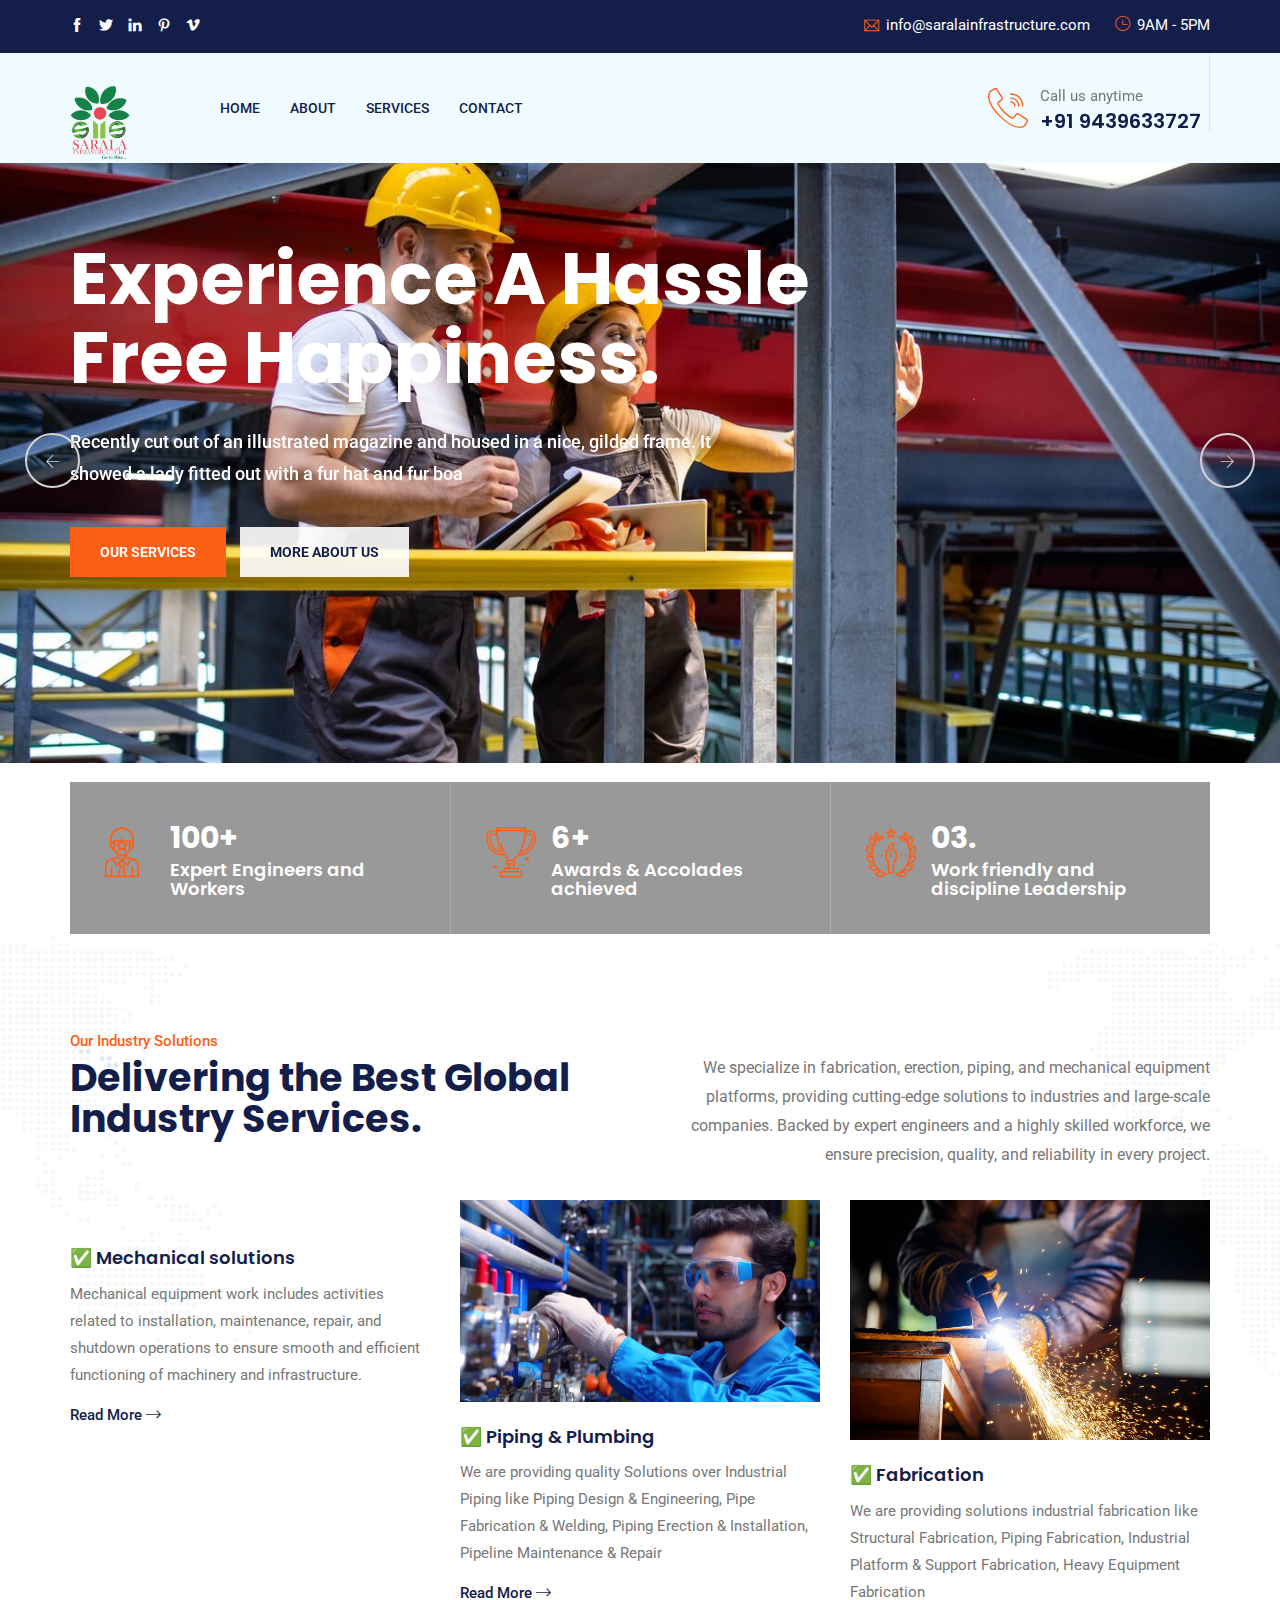
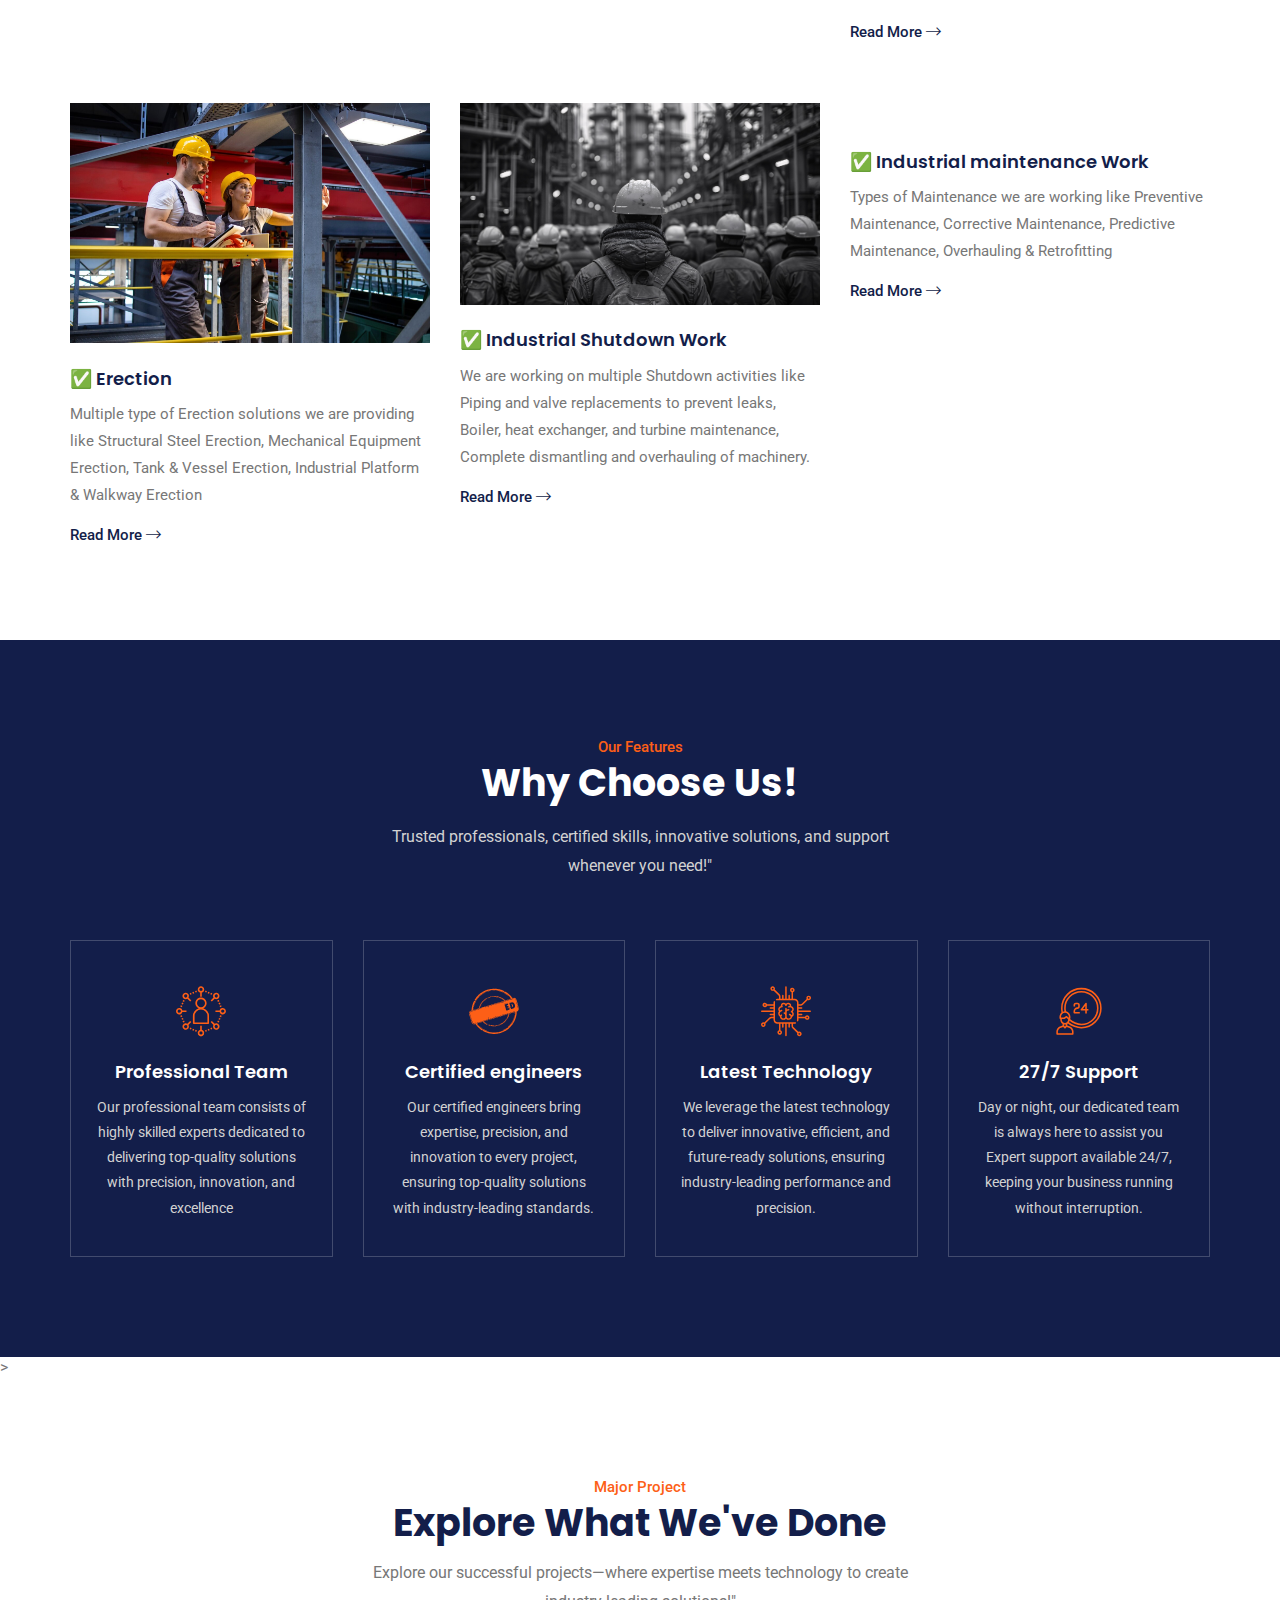
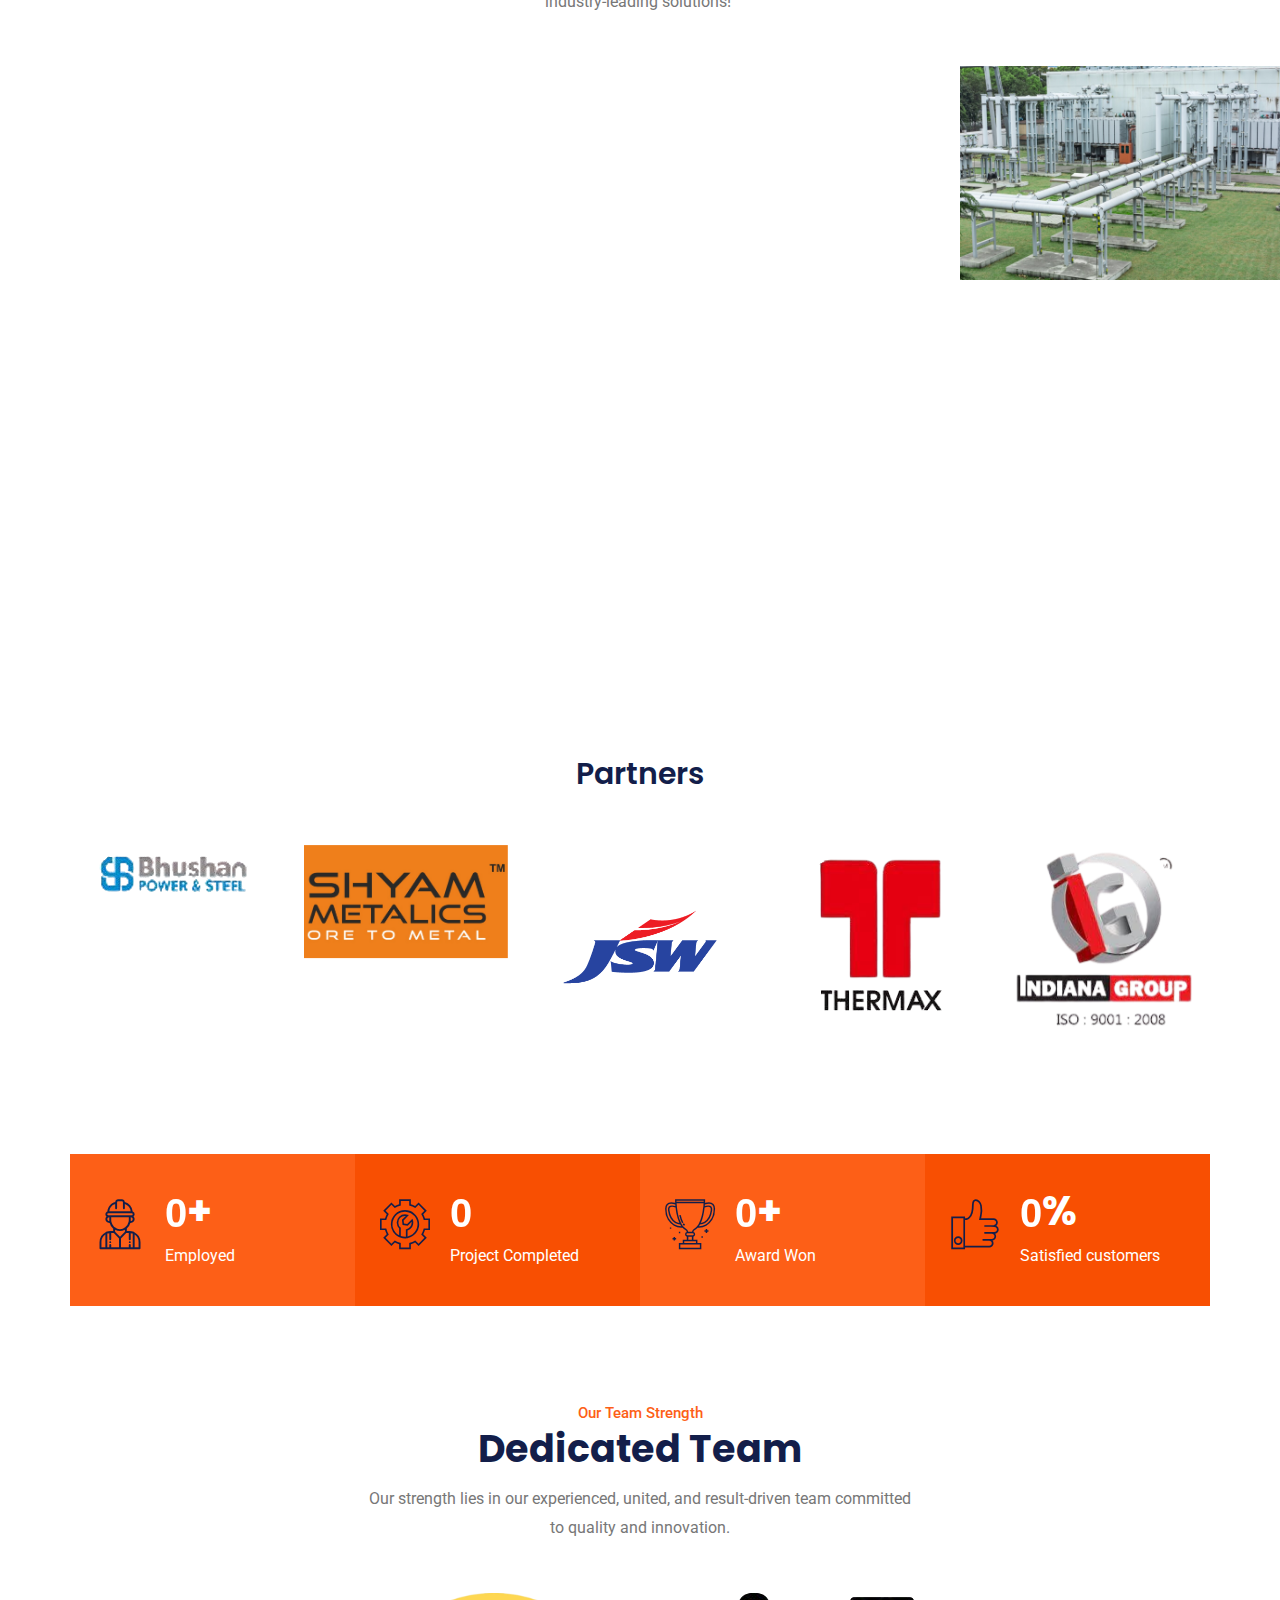
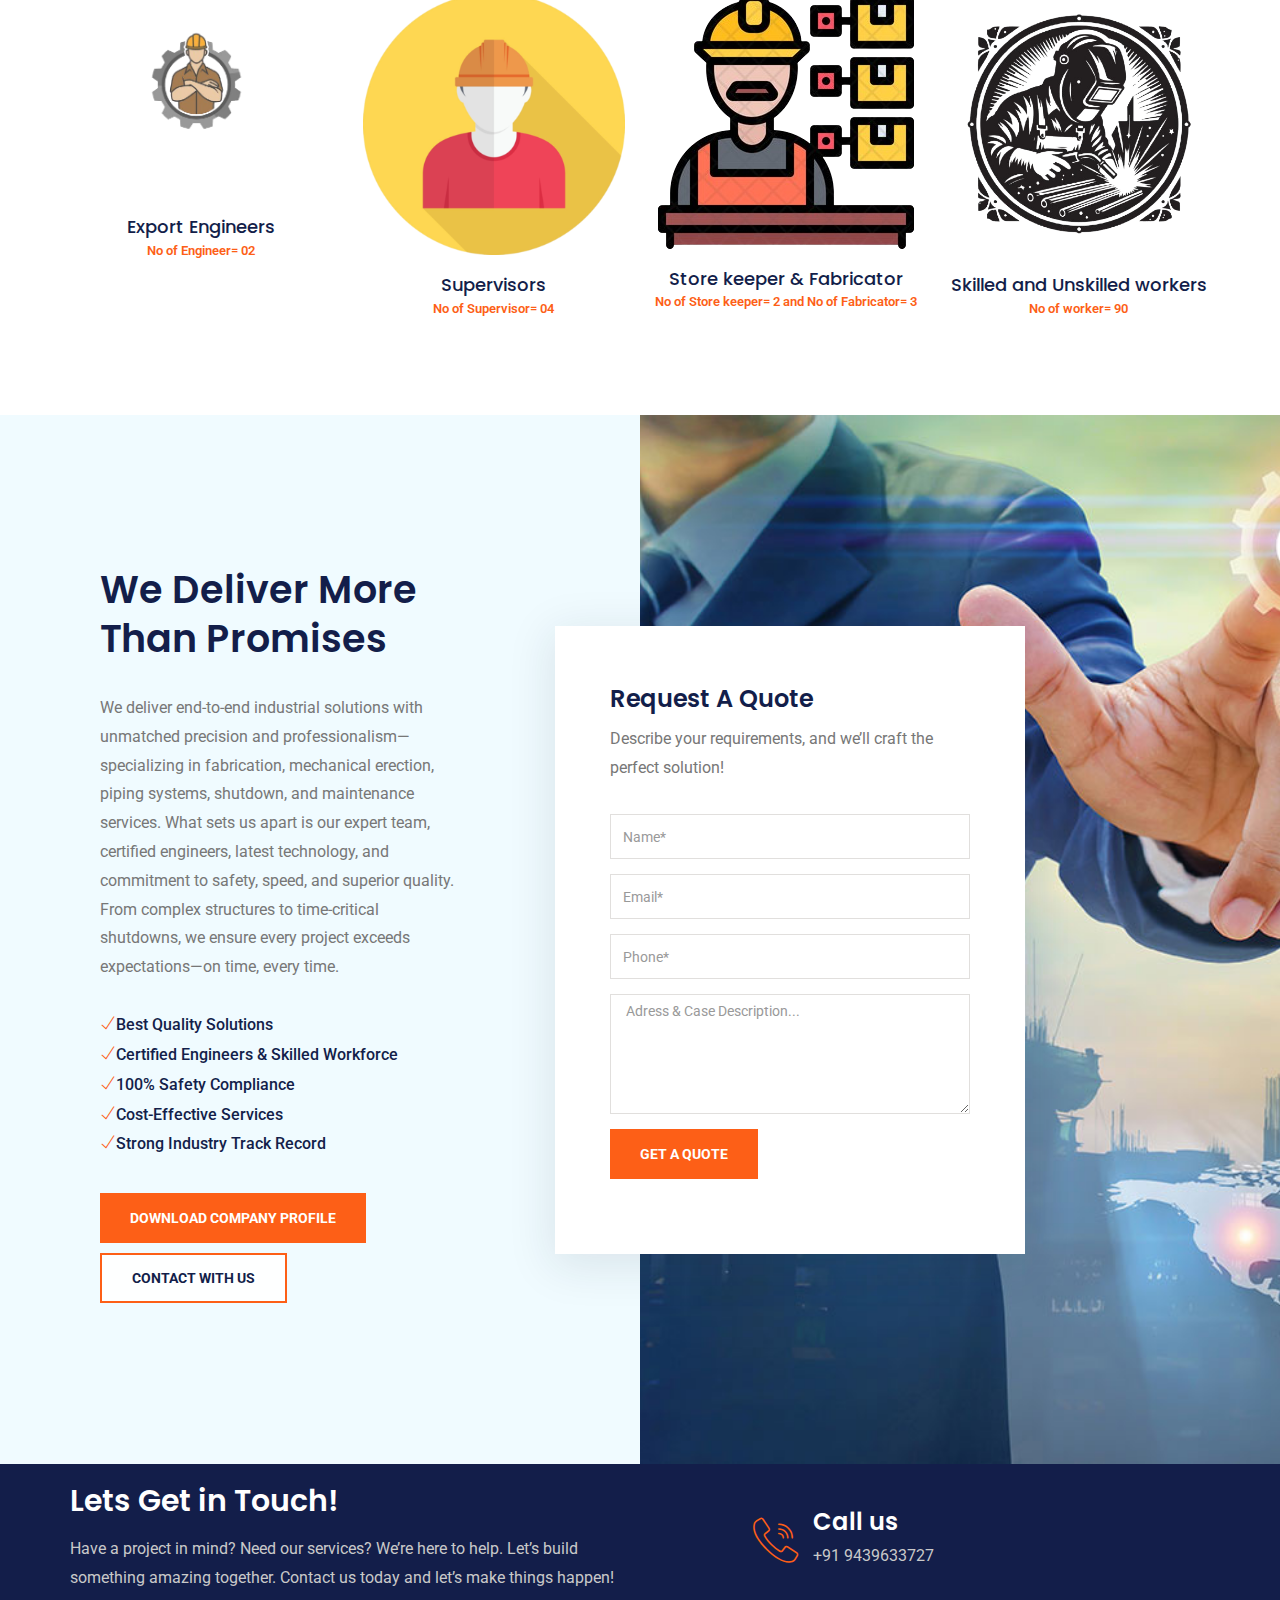
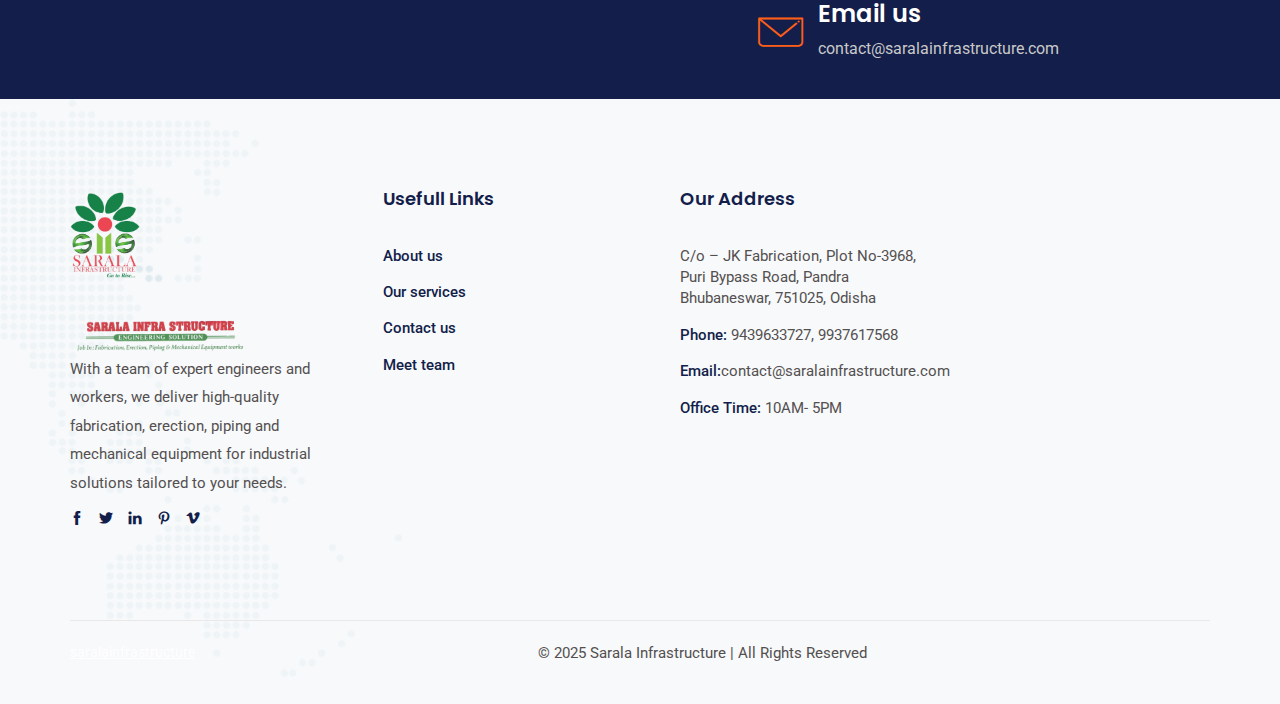
==== index.html @ 4541f968 "Initial commit" ====
<!DOCTYPE html>
<html lang="en">

<!-- dustech/index-2.html  13 Nov 2019 12:55:11 GMT -->
<head>
    <meta charset="utf-8">
    <meta http-equiv="X-UA-Compatible" content="IE=edge">
    <meta name="viewport" content="width=device-width, initial-scale=1">
    <meta name="author" content="irstheme">

    <title> SARALA INFRASTRUCTURE </title>
    <link rel="icon" type="image/png" href="favicon.png">
    
    <link href="assets/css/themify-icons.css" rel="stylesheet">
    <link href="assets/css/flaticon.css" rel="stylesheet">
    <link href="assets/css/bootstrap.min.css" rel="stylesheet">
    <link href="assets/css/animate.css" rel="stylesheet">
    <link href="assets/css/owl.carousel.css" rel="stylesheet">
    <link href="assets/css/owl.theme.css" rel="stylesheet">
    <link href="assets/css/slick.css" rel="stylesheet">
    <link href="assets/css/slick-theme.css" rel="stylesheet">
    <link href="assets/css/swiper.min.css" rel="stylesheet">
    <link href="assets/css/odometer-theme-default.css" rel="stylesheet">
    <link href="assets/css/owl.transitions.css" rel="stylesheet">
    <link href="assets/css/jquery.fancybox.css" rel="stylesheet">
    <link href="assets/css/style.css" rel="stylesheet">

    <!-- HTML5 shim and Respond.js for IE8 support of HTML5 elements and media queries -->
    <!--[if lt IE 9]>
    <script src="https://oss.maxcdn.com/html5shiv/3.7.3/html5shiv.min.js"></script>
    <script src="https://oss.maxcdn.com/respond/1.4.2/respond.min.js"></script>
    <![endif]-->

</head>

<body>

    <!-- start page-wrapper -->
    <div class="page-wrapper">

        <!-- start preloader -->
        <div class="preloader">
            <div class="loader">
                <div class="gear two">
                    <svg viewbox="0 0 100 100" fill="#131e4a">
                        <path d="M97.6,55.7V44.3l-13.6-2.9c-0.8-3.3-2.1-6.4-3.9-9.3l7.6-11.7l-8-8L67.9,20c-2.9-1.7-6-3.1-9.3-3.9L55.7,2.4H44.3l-2.9,13.6      c-3.3,0.8-6.4,2.1-9.3,3.9l-11.7-7.6l-8,8L20,32.1c-1.7,2.9-3.1,6-3.9,9.3L2.4,44.3v11.4l13.6,2.9c0.8,3.3,2.1,6.4,3.9,9.3      l-7.6,11.7l8,8L32.1,80c2.9,1.7,6,3.1,9.3,3.9l2.9,13.6h11.4l2.9-13.6c3.3-0.8,6.4-2.1,9.3-3.9l11.7,7.6l8-8L80,67.9      c1.7-2.9,3.1-6,3.9-9.3L97.6,55.7z M50,65.6c-8.7,0-15.6-7-15.6-15.6s7-15.6,15.6-15.6s15.6,7,15.6,15.6S58.7,65.6,50,65.6z"></path>
                    </svg>
                </div>
                <div class="gear three">
                    <svg viewbox="0 0 100 100" fill="#fd5f17">
                        <path d="M97.6,55.7V44.3l-13.6-2.9c-0.8-3.3-2.1-6.4-3.9-9.3l7.6-11.7l-8-8L67.9,20c-2.9-1.7-6-3.1-9.3-3.9L55.7,2.4H44.3l-2.9,13.6      c-3.3,0.8-6.4,2.1-9.3,3.9l-11.7-7.6l-8,8L20,32.1c-1.7,2.9-3.1,6-3.9,9.3L2.4,44.3v11.4l13.6,2.9c0.8,3.3,2.1,6.4,3.9,9.3      l-7.6,11.7l8,8L32.1,80c2.9,1.7,6,3.1,9.3,3.9l2.9,13.6h11.4l2.9-13.6c3.3-0.8,6.4-2.1,9.3-3.9l11.7,7.6l8-8L80,67.9      c1.7-2.9,3.1-6,3.9-9.3L97.6,55.7z M50,65.6c-8.7,0-15.6-7-15.6-15.6s7-15.6,15.6-15.6s15.6,7,15.6,15.6S58.7,65.6,50,65.6z"></path>
                    </svg>
                </div>
            </div>
        </div>
        <!-- end preloader -->

        <!-- Start header -->
        <header id="header" class="site-header header-style-2">
            <div class="topbar">
                <div class="container">
                    <div class="row">
                        <div class="col col-sm-3">
                            <div class="social-icons">
                                <ul>
                                    <li><a href="https://saralainfrastructure.com/"><i class="ti-facebook"></i></a></li>
                                    <li><a href="https://saralainfrastructure.com/"><i class="ti-twitter-alt"></i></a></li>
                                    <li><a href="https://saralainfrastructure.com/"><i class="ti-linkedin"></i></a></li>
                                    <li><a href="https://saralainfrastructure.com/"><i class="ti-pinterest"></i></a></li>
                                    <li><a href="https://saralainfrastructure.com/"><i class="ti-vimeo-alt"></i></a></li>
                                </ul>
                            </div>
                        </div>
                        <div class="col col-sm-9">
                            <div class="contact-info">
                                <ul>
                                    <li><i class="ti-email"></i> info@saralainfrastructure.com</li>
                                    <li><i class="ti-time"></i> 9AM - 5PM</li>
                                </ul>
                            </div>
                        </div>
                    </div>
                </div>
            </div>
            <nav class="navigation navbar navbar-default">
                <div class="container">
                    <div class="navbar-header">
                        <button type="button" class="open-btn">
                            <span class="sr-only">Toggle navigation</span>
                            <span class="icon-bar"></span>
                            <span class="icon-bar"></span>
                            <span class="icon-bar"></span>
                        </button>
                        <a class="navbar-brand" href="index.html"><img src="assets/images/Logo_saralainfrastructure.png" alt></a>  <!--Company logo-->
                    </div>
                    <div id="navbar" class="navbar-collapse collapse navigation-holder">
                        <button class="close-navbar"><i class="ti-close"></i></button>
                        <ul class="nav navbar-nav">
                            <li class="menu-item-has-children">
                                <a href="index.html">Home</a>
                                
                            </li>
                            <li><a href="about.html">About</a></li>
                            
                            <li class="menu-item-has-children">
                                <a href="#">Services</a>
                                <ul class="sub-menu">
                                    <li><a href="mechanical.html">Mechanical equipment work</a></li>
                                    <li><a href="febrication.html">Febrication</a></li>
                                    <li><a href="erection.html">Erection</a></li>
                                    <li><a href="piping.html">Piping</a></li>
                                </ul>
                            </li>
                            <!-- <li class="menu-item-has-children">
                                <a href="#">Projects</a>
                                <ul class="sub-menu">
                                    <li><a href="portfolio.html">Projects</a></li>
                                    <li><a href="portfolio-s2.html">Projects style 2</a></li>
                                    <li><a href="project-single.html">Project single</a></li>
                                </ul>
                            </li> -->
                            
                            <li><a href="contact.html">Contact</a></li>
                        </ul>
                    </div><!-- end of nav-collapse -->

                    <div class="search-contact">
                        <div class="header-search-area">
                            <div class="header-search-form">
                               
                                <!--Search not required but same format needed as this class is there-->>
                            
                        </div>
                        <div class="contact">
                            <div class="call">
                                <i class="fi flaticon-call"></i>
                                <p>Call us anytime</p>
                                <h5>+91 9439633727</h5>
                            </div>
                        </div>
                    </div>
                </div><!-- end of container -->
            </nav>
        </header>
        <!-- end of header -->


        <!-- start of hero -->
        <section class="hero-slider hero-style-2">
            <div class="swiper-container">
                <div class="swiper-wrapper">
                    <div class="swiper-slide">
                        <div class="slide-inner slide-bg-image" data-background="assets/images/slider/erection.jpg">
                            <div class="container">
                                <div data-swiper-parallax="300" class="slide-title">
                                    <h2>Experience a Hassle Free Happiness.</h2>
                                </div>
                                <div data-swiper-parallax="400" class="slide-text">
                                    <p>Recently cut out of an illustrated magazine and housed in a nice, gilded frame. It showed a lady fitted out with a fur hat and fur boa</p>
                                </div>
                                <div class="clearfix"></div>
                                <div data-swiper-parallax="500" class="slide-btns">
                                    <a href="mechanical.html" class="theme-btn">Our services</a> 
                                    <a href="about.html" class="theme-btn-s2">More about us</a> 
                                </div>
                            </div>
                        </div> <!-- end slide-inner --> 
                    </div> <!-- end swiper-slide -->
                    <div class="swiper-slide">
                        <div class="slide-inner slide-bg-image" data-background="assets/images/slider/slide-2.jpg">
                            <div class="container">
                                <div data-swiper-parallax="300" class="slide-title">
                                    <h2>Experience a Hassle Free Happiness.</h2>
                                </div>
                                <div data-swiper-parallax="400" class="slide-text">
                                    <p>Recently cut out of an illustrated magazine and housed in a nice, gilded frame. It showed a lady fitted out with a fur hat and fur boa</p>
                                </div>
                                <div class="clearfix"></div>
                                <div data-swiper-parallax="500" class="slide-btns">
                                    <a href="mechanical.html" class="theme-btn">Our services</a> 
                                    <a href="contact.html" class="theme-btn-s2">More about us</a> 
                                </div>
                            </div>
                        </div> <!-- end slide-inner --> 
                    </div> <!-- end swiper-slide -->
                    <div class="swiper-slide">
                        <div class="slide-inner slide-bg-image" data-background="assets/images/slider/Welding.jpg">
                            <div class="container">
                                <div data-swiper-parallax="300" class="slide-title">
                                    <h2>Experience a Hassle Free Happiness.</h2>
                                </div>
                                <div data-swiper-parallax="400" class="slide-text">
                                    <p>Recently cut out of an illustrated magazine and housed in a nice, gilded frame. It showed a lady fitted out with a fur hat and fur boa</p>
                                </div>
                                <div class="clearfix"></div>
                                <div data-swiper-parallax="500" class="slide-btns">
                                    <a href="mechanical.html" class="theme-btn">Our services</a> 
                                    <a href="contact.html" class="theme-btn-s2">More about us</a> 
                                </div>
                            </div>
                        </div> <!-- end slide-inner --> 
                    </div> <!-- end swiper-slide -->

                    <div class="swiper-slide">
                        <div class="slide-inner slide-bg-image" data-background="assets/images/slider/slide-4.jpg">
                            <div class="container">
                                <div data-swiper-parallax="300" class="slide-title">
                                    <h2>The Best Move you will Ever Make</h2>
                                </div>
                                <div data-swiper-parallax="400" class="slide-text">
                                    <p>Recently cut out of an illustrated magazine and housed in a nice, gilded frame. It showed a lady fitted out with a fur hat and fur boa</p>
                                </div>
                                <div class="clearfix"></div>
                                <div data-swiper-parallax="500" class="slide-btns">
                                    <a href="mechanical.html" class="theme-btn">Our services</a> 
                                    <a href="contact.html" class="theme-btn-s2">More about us</a> 
                                </div>
                            </div>
                        </div> <!-- end slide-inner --> 
                    </div> <!-- end swiper-slide -->
                </div>
                <!-- end swiper-wrapper -->

                <!-- swipper controls -->
                <div class="swiper-pagination"></div>
                <div class="swiper-button-next"></div>
                <div class="swiper-button-prev"></div>
            </div>
        </section>
        <!-- end of hero slider -->


        <!-- start feature-section -->
        <section class="features-section">
            <div class="container">
                <div class="row">
                    <div class="col col-xs-12">
                        <div class="feature-grids clearfix">
                            <div class="grid">
                                <div class="icon">
                                    <i class="fi flaticon-star"></i>
                                </div>
                                <span class="count">100+</span>
                                <h4>Expert Engineers and Workers</h4>
                            </div>
                            <div class="grid">
                                <div class="icon">
                                    <i class="fi flaticon-trophy"></i>
                                </div>
                                <span class="count">6+</span>
                                <h4>Awards & Accolades achieved      </h4>
                            </div>
                            <div class="grid">
                                <div class="icon">
                                    <i class="fi flaticon-leadership"></i>
                                </div>
                                <span class="count">03.</span>
                                <h4>Work friendly and discipline Leadership</h4>
                            </div>
                        </div>
                    </div>
                </div>
            </div> <!-- end container -->
        </section>
        <!-- end feature-section -->


        <!-- start service-section-s2 -->
        <section class="service-section-s2 section-padding">
            <div class="container">
                <div class="row">
                    <div class="col col-md-6">
                        <div class="section-title-s2">
                            <span>Our Industry Solutions</span>
                            <h2>Delivering the Best Global Industry Services.</h2>
                        </div>
                    </div>
                    <div class="col col-md-6">
                        <div class="title-text">
                            <p>We specialize in fabrication, erection, piping, and mechanical equipment platforms, providing cutting-edge solutions to industries and large-scale companies. Backed by expert engineers and a highly skilled workforce, we ensure precision, quality, and reliability in every project.</p>
                        </div>
                    </div>
                </div>
                <div class="row">
                    <div class="col col-xs-12">
                        <div class="service-grids clearfix">
                            <div class="grid">
                                <img src="assets/images/services/mechanical.jpg" alt>
                                <h4><a href="#">✅ Mechanical solutions</a></h4>
                                <p>Mechanical equipment work includes activities related to installation, maintenance, repair, and shutdown operations to ensure smooth and efficient functioning of machinery and infrastructure.</p>
                                <a href="#" class="read-more">Read More <i class="fi flaticon-next"></i></a>
                            </div>
                            <div class="grid">
                                <img src="assets/images/services/pipeline.jpg" alt>
                                <h4><a href="#">✅ Piping & Plumbing</a></h4>
                                <p> We are providing quality Solutions over Industrial Piping like Piping Design & Engineering, Pipe Fabrication & Welding, Piping Erection & Installation, Pipeline Maintenance & Repair</p>
                                <a href="#" class="read-more">Read More <i class="fi flaticon-next"></i></a>
                            </div>
                            <div class="grid">
                                <img src="assets/images/services/welding.jpg" alt>
                                <h4><a href="#">✅ Fabrication</a></h4>
                                <p> We are providing solutions industrial fabrication like Structural Fabrication, Piping Fabrication, Industrial Platform & Support Fabrication, Heavy Equipment Fabrication</p>
                                <a href="#" class="read-more">Read More <i class="fi flaticon-next"></i></a>
                            </div>
                            <div class="grid">
                                <img src="assets/images/services/erection.jpg" alt>
                                <h4><a href="#">✅ Erection</a></h4>
                                <p> Multiple type of Erection solutions we are providing like Structural Steel Erection, Mechanical Equipment Erection, Tank & Vessel Erection, Industrial Platform & Walkway Erection</p>
                                <a href="#" class="read-more">Read More <i class="fi flaticon-next"></i></a>
                            </div>
                            <div class="grid">
                                <img src="assets/images/services/shutdown.jpg" alt>
                                <h4><a href="#">✅ Industrial Shutdown Work</a></h4>
                                <p>We are working on multiple Shutdown activities like Piping and valve replacements to prevent leaks, Boiler, heat exchanger, and turbine maintenance, Complete dismantling and overhauling of machinery.</p>
                                <a href="#" class="read-more">Read More <i class="fi flaticon-next"></i></a>
                            </div>
                            <div class="grid">
                                <img src="assets/images/services/mentenance.jpg" alt>
                                <h4><a href="#">✅ Industrial maintenance Work </a></h4>
                                <p>Types of Maintenance we are working like Preventive Maintenance, Corrective Maintenance, Predictive Maintenance, Overhauling & Retrofitting </p>
                                


                
                                <a href="#" class="read-more">Read More <i class="fi flaticon-next"></i></a>
                            </div>
                        </div>
                    </div>
                </div>
            </div> <!-- end container -->
        </section>
        <!-- end service-section-s2 -->


        <!-- start why-choose-section -->
        <section class="why-choose-section section-padding">
            <div class="container">
                <div class="row">
                    <div class="col col-lg-6 col-lg-offset-3 col-md-8 col-md-offset-2">
                        <div class="section-title-s3">
                            <span>Our Features</span>
                            <h2>Why Choose Us!</h2>
                            <p>Trusted professionals, certified skills, innovative solutions, and support whenever you need!"</p>
                        </div>
                    </div>
                </div>
                <div class="row">
                    <div class="col col-xs-12">
                        <div class="why-choose-grids clearfix">
                            <div class="grid">
                                <i class="fi flaticon-network-1"></i>
                                <h3>Professional Team</h3>
                                <p>Our professional team consists of highly skilled experts dedicated to delivering top-quality solutions with precision, innovation, and excellence</p>
                            </div>
                            <div class="grid">
                                <i class="fi flaticon-circular-label-with-certified-stamp"></i>
                                <h3>Certified engineers</h3>
                                <p>Our certified engineers bring expertise, precision, and innovation to every project, ensuring top-quality solutions with industry-leading standards.</p>
                            </div>
                            <div class="grid">
                                <i class="fi flaticon-chip"></i>
                                <h3>Latest Technology</h3>
                                <p>We leverage the latest technology to deliver innovative, efficient, and future-ready solutions, ensuring industry-leading performance and precision.</p>
                            </div>
                            <div class="grid">
                                <i class="fi flaticon-24-hours"></i>
                                <h3>27/7 Support</h3>
                                <p>Day or night, our dedicated team is always here to assist you</p>
                                <p>Expert support available 24/7, keeping your business running without interruption.</p>
                            </div>
                        </div>
                    </div>
                </div>
            </div> <!-- end container -->
        </section>
        <!-- end why-choose-section -->


        <!-- start testimonials-section -->
        <!--based on client request I removed this section-->>
        <!-- end testimonials-section -->


        <!-- start featured-project-section-s2 -->
        <section class="featured-project-section-s2 section-padding">
            <div class="container">
                <div class="row">
                    <div class="col col-lg-6 col-lg-offset-3 col-md-8 col-md-offset-2">
                        <div class="section-title-s5">
                            <span>Major Project</span>
                            <h2>Explore What We've Done</h2>
                            <p>Explore our successful projects—where expertise meets technology to create industry-leading solutions!"</p>
                        </div>
                    </div>
                </div>
            </div>
            <div class="content-area">
                <div class="project-grids featured-project-slider clearfix">
                    <div class="grid">
                        <div class="img-holder">
                            <img src="assets/images/featured-project-slider/mentenance.jpg" alt>
                        </div>
                        <div class="overlay">
                            <span class="count">04.</span>
                            <h3>Shutdown & Maintenance</h3>
                            <p>Welding, fabrication, and structural repairs..</p>
                            <a href="#" class="theme-btn">Read More</a>
                        </div>
                    </div>
                    <div class="grid">
                        <div class="img-holder">
                            <img src="assets/images/featured-project-slider/febrication.jpg" alt>
                        </div>
                        <div class="overlay">
                            <span class="count">03.</span>
                            <h3>Fabrication</h3>
                            <p>Fabrication activity like Structural,Piping  Fabrication..etc</p>
                            <a href="#" class="theme-btn">Read More</a>
                        </div>
                    </div>
                    <div class="grid">
                        <div class="img-holder">
                            <img src="assets/images/featured-project-slider/erection2.jpg" alt>
                        </div>
                        <div class="overlay">
                            <span class="count">04.</span>
                            <h3>Erection</h3>
                            <p>Erection of bunker building, conveyor gallery, structure, junction house..etc
                                </p>
                            <a href="#" class="theme-btn">Read More</a>
                        </div>
                    </div>
                    <div class="grid">
                        <div class="img-holder">
                            <img src="assets/images/featured-project-slider/piping2.jpg" alt>
                        </div>
                        <div class="overlay">
                            <span class="count">02.</span>
                            <h3>Piping</h3>
                            <p>Piping Design, Fabrication, Welding,Erection, Installation & Maintenance & Repair</p>
                            <a href="#" class="theme-btn">Read More</a>
                        </div>
                    </div>
                    
                </div>
            </div>
        </section>
        <!-- end featured-project-section-s2 -->


        <!-- start partners-section -->
        <section class="partners-section">
            <h2 class="partnername">Partners</h2>
            <div class="container">
                <div class="row">
                    <div class="col col-xs-12"> 
                        <div class="partner-grids partners-slider">
                            <div class="grid">
                                <img src="assets/images/partners/bhushan.png" alt>
                            </div>
                            <div class="grid">
                                <img src="assets/images/partners/syam.jpg" alt>
                            </div>
                            <div class="grid">
                                <img src="assets/images/partners/jsw.png" alt>
                            </div>
                            <div class="grid">
                                <img src="assets/images/partners/thermax2.png" alt>
                            </div>
                            <div class="grid">
                                <img src="assets/images/partners/indiana.png" alt>
                            </div>
                            <div class="grid">
                                <img src="assets/images/partners/tatasteel.png" alt>
                            </div>
                        </div>
                    </div>
                </div>
            </div> <!-- end container -->
        </section>
        <!-- end partners-section -->


        <!-- start fun-fact-section -->
        <section class="fun-fact-section">
            <div class="container">
                <div class="row">
                    <div class="col col-xs-12">
                        <div class="fun-fact-grids clearfix">
                            <div class="grid">
                                <div class="info">
                                    <i class="fi flaticon-worker"></i>
                                    <h3><span class="odometer" data-count="100">00</span>+</h3>
                                    <p>Employed</p>
                                </div>
                            </div>
                            <div class="grid">
                                <div class="info">
                                    <i class="fi flaticon-engineer"></i>
                                    <h3><span class="odometer" data-count="25">00</span></h3>
                                    <p>Project Completed</p>
                                </div>
                            </div>
                            <div class="grid">
                                <div class="info">
                                    <i class="fi flaticon-trophy"></i>
                                    <h3><span class="odometer" data-count="5">00</span>+</h3>
                                    <p>Award Won</p>
                                </div>
                            </div>
                            <div class="grid">
                                <div class="info">
                                    <i class="fi flaticon-like-1"></i>
                                    <h3><span class="odometer" data-count="100">00</span>%</h3>
                                    <p>Satisfied customers</p>
                                </div>
                            </div>
                        </div>
                    </div>
                </div>
            </div> <!-- end container -->
        </section>
        <!-- end fun-fact-section -->


        <!-- start team-section -->
        <section class="team-section section-padding">
            <div class="container">
                <div class="row">
                    <div class="col col-lg-6 col-lg-offset-3 col-md-8 col-md-offset-2">
                        <div class="section-title-s5">
                            <span>Our Team Strength</span>
                            <h2>Dedicated Team</h2>
                            <p>Our strength lies in our experienced, united, and result-driven team committed to quality and innovation.</p>
                        </div>
                    </div>
                </div>
                <div class="row">
                    <div class="col col-xs-12">
                        <div class="team-grids">
                            <div class="grid">
                                <div class="img-social">
                                    <div class="img-holder">
                                       <img src="assets/images/team/engineerlogo.png" alt>
                                        
                                    </div>
                                    
                                </div>
                                <div class="details">
                                    <h3>Export Engineers</h3>
                                    <span>No of Engineer= 02</span>
                                </div>
                            </div>
                            <div class="grid">
                                <div class="img-social">
                                    <div class="img-holder">
                                        <img src="assets/images/team/supervisorlogo.png" alt>
                                    </div>
                                    <div class="social">
                                        <ul>
                                            <li><a href="#"><i class="ti-facebook"></i></a></li>
                                            <li><a href="#"><i class="ti-twitter-alt"></i></a></li>
                                            <li><a href="#"><i class="ti-linkedin"></i></a></li>
                                            <li><a href="#"><i class="ti-pinterest"></i></a></li>
                                        </ul>
                                    </div>
                                </div>
                                <div class="details">
                                    <h3>Supervisors</h3>
                                    <span>No of Supervisor= 04</span>
                                </div>
                            </div>
                            <div class="grid">
                                <div class="img-social">
                                    <div class="img-holder">
                                        <img src="assets/images/team/storekeeperlogo.png" alt>
                                    </div>
                                    <div class="social">
                                        <ul>
                                            <li><a href="#"><i class="ti-facebook"></i></a></li>
                                            <li><a href="#"><i class="ti-twitter-alt"></i></a></li>
                                            <li><a href="#"><i class="ti-linkedin"></i></a></li>
                                            <li><a href="#"><i class="ti-pinterest"></i></a></li>
                                        </ul>
                                    </div>
                                </div>
                                <div class="details">
                                    <h3>Store keeper & Fabricator</h3>
                                    <span>No of Store keeper= 2 and No of Fabricator= 3</span>
                                    
                                </div>
                            </div>
                            <div class="grid">
                                <div class="img-social">
                                    <div class="img-holder">
                                        <img src="assets/images/team/fabricationlogo.png" alt>
                                    </div>
                                    <div class="social">
                                        <ul>
                                            <li><a href="#"><i class="ti-facebook"></i></a></li>
                                            <li><a href="#"><i class="ti-twitter-alt"></i></a></li>
                                            <li><a href="#"><i class="ti-linkedin"></i></a></li>
                                            <li><a href="#"><i class="ti-pinterest"></i></a></li>
                                        </ul>
                                    </div>
                                </div>
                                <div class="details">
                                    <h3>Skilled and Unskilled workers</h3>
                                    <span>No of worker= 90</span>
                                </div>
                            </div>
                        </div>
                    </div>
                </div>
            </div> <!-- end container -->
        </section>
        <!-- end team-section -->


        <!-- start quote-section-s2 -->
        <section class="quote-section quote-section-s2">
            <div class="content-area clearfix">
                <div class="left-col">
                    <h2>We Deliver More Than Promises</h2>
                    <div class="details">
                        <p>We deliver end-to-end industrial solutions with unmatched precision and professionalism—specializing in fabrication, mechanical erection, piping systems, shutdown, and maintenance services. What sets us apart is our expert team, certified engineers, latest technology, and commitment to safety, speed, and superior quality. From complex structures to time-critical shutdowns, we ensure every project exceeds expectations—on time, every time.</p>
                        <div class="clearfix">
                            <ul>
                                <li><i class="ti-check"></i>Best Quality Solutions</li>
                                <li><i class="ti-check"></i>Certified Engineers & Skilled Workforce</li>
                            </ul>
                            <ul>
                                <li><i class="ti-check"></i>100% Safety Compliance</li>
                                <li><i class="ti-check"></i>Cost-Effective Services</li>
                                <li><i class="ti-check"></i>Strong Industry Track Record</li>
                                
                            </ul>
                        </div>
                        <div class="btns">
                            <a href="assets/files/SARALAINFRASTRUCTURE_PROFILE.zip" class="theme-btn" >Download Company Profile</a>
                            <a href="contact.html" class="theme-btn-s3">Contact with us</a>
                        </div>
                    </div>
                </div>
                <div class="right-col">
                    <div class="quote-area">
                        <h3>Request A Quote</h3>
                        <p>Describe your requirements, and we’ll craft the perfect solution!</p>
                        <form method="POST" class="contact-validation-active" id="contact-quote-form" action="https://api.web3forms.com/submit" target="_blank">
                            <input type="hidden" name="access_key" value="56ddaa25-529f-4260-8b32-6238b2dd2131">  <!--info@saralainfrastructure.com accesskey-->
                            <div>
                                <input type="text" class="form-control" name="name" id="name" placeholder="Name*">
                            </div>
                            <div>
                                <input type="email" class="form-control" name="email" id="email" placeholder="Email*">
                            </div>
                            <div>
                                <input type="text" class="form-control" name="phone" id="phone" placeholder="Phone*">
                            </div>
                            <div>
                                <textarea class="form-control" name="note"  id="note" placeholder=" Adress & Case Description..."></textarea>
                            </div>
                            <div class="submit-area">
                                <button type="submit" class="theme-btn">Get a quote</button>
                                
                            </div>
                            <div class="clearfix error-handling-messages">
                                <div id="success">Thank you</div>
                                <div id="error"> Error occurred while sending email. Please try again later. </div>
                            </div>
                        </form>
                    </div>
                </div>
            </div>
        </section>
        <!-- end quote-section-s2 -->


        <!-- start blog-section -->
       <!--@Banshi removed blog section if client want can add later-->
        <!-- end blog-section -->


        <!-- start cta-section -->
        <section class="cta-section">
            <div class="container">
                <div class="row">
                    <div class="col col-lg-6 col-md-6">
                        <div class="cta-text">
                            <h3>Lets Get in Touch!</h3>
                            <p>Have a project in mind? Need our services? We’re here to help. Let’s build something amazing together. Contact us today and let’s make things happen!</p>
                        </div>
                    </div>
                    <div class="col col-lg-5 col-lg-offset-1 col-md-6">
                        <div class="contact-info">
                            <div>
                                <i class="fi flaticon-call"></i>
                                <h4>Call us</h4>
                                <p>+91 9439633727</p>
                            </div>
                            <div>
                                <i class="fi flaticon-contact"></i>
                                <h4>Email us</h4>
                                <p>contact@saralainfrastructure.com</p>
                            </div>
                        </div>
                    </div>
                </div>
            </div> <!-- end container -->
        </section>
        <!-- end cta-section -->


        <!-- start site-footer -->
        <footer class="site-footer">
            <div class="upper-footer">
                <div class="container">
                    <div class="row">
                        <div class="col col-lg-3 col-md-3 col-sm-6">
                            <div class="widget about-widget">
                                
                                <div class="logo widget-title">
                                <img src="assets/images/Logo_saralainfrastructure.png" alt>
                                    
                                    <!--<img src="assets/images/saralafooterlogo.png" alt>-->
                                </div>
                                <div class="letter-log-logo2">
                                    <img src="assets/images/saralafooterlogo.png" alt>
                                </div>
                                <p>With a team of expert engineers and workers, we deliver high-quality fabrication, erection, piping and mechanical equipment for industrial solutions tailored to your needs.</p>
                                <div class="social-icons">
                                    <ul>
                                        <li><a href="https://saralainfrastructure.com/"><i class="ti-facebook"></i></a></li>
                                        <li><a href="https://saralainfrastructure.com/"><i class="ti-twitter-alt"></i></a></li>
                                        <li><a href="https://saralainfrastructure.com/"><i class="ti-linkedin"></i></a></li>
                                        <li><a href="https://saralainfrastructure.com/"><i class="ti-pinterest"></i></a></li>
                                        <li><a href="https://saralainfrastructure.com/"><i class="ti-vimeo-alt"></i></a></li>
                                    </ul>
                                </div>
                            </div>
                        </div>
                        <div class="col col-lg-3 col-md-3 col-sm-6">
                            <div class="widget link-widget">
                                <div class="widget-title">
                                    <h3>Usefull Links</h3>
                                </div>
                                <ul>
                                    <li><a href="about.html">About us</a></li>
                                    <li><a href="mechanical.html">Our services</a></li>
                                    <li><a href="contact.html">Contact us</a></li>
                                    <li><a href="#">Meet team</a></li>
                                </ul>
                                
                            </div>
                        </div>
                        <div class="col col-lg-3 col-md-3 col-sm-6">
                            <div class="widget contact-widget service-link-widget">
                                <div class="widget-title">
                                    <h3>Our Address</h3>
                                </div>
                                <ul>
                                
                                    
                                    <li>C/o – JK Fabrication, Plot No-3968, Puri Bypass Road, Pandra 
                                        Bhubaneswar, 751025, Odisha</li>
                                    <li><span>Phone:</span> 9439633727, 9937617568</li>
                                    <li><span>Email:</span>contact@saralainfrastructure.com</li>
                                    <li><span>Office Time:</span> 10AM- 5PM</li>
                                </ul>
                            </div>
                        </div>
                        
                    </div>
                </div> <!-- end container -->
            </div>
            <div class="lower-footer">
                <div class="container">
                    <div class="row">
                        <div class="separator"></div>
                        <div class="col col-xs-12">
                            <p class="copyright"><a href="https://saralainfrastructure.com/">saralainfrastructure</a></p>
                            <div class="extra-link">
                                <ul>
                                    <p>© 2025 Sarala Infrastructure | All Rights Reserved</p>
                                </ul>
                            </div>
                        </div>
                    </div>
                </div>
            </div>
        </footer>
        <!-- end site-footer -->


    </div>
    <!-- end of page-wrapper -->



    <!-- All JavaScript files
    ================================================== -->
    <script src="assets/js/jquery.min.js"></script>
    <script src="assets/js/bootstrap.min.js"></script>

    <!-- Plugins for this template -->
    <script src="assets/js/jquery-plugin-collection.js"></script>

    <!-- Custom script for this template -->
    <script src="assets/js/script.js"></script>
</body>

<!-- dustech/index-2.html  13 Nov 2019 12:55:19 GMT -->
</html>
---- assets/css/themify-icons.css ----
@font-face {
	font-family: 'themify';
	src:url('../fonts/themify9f24.eot?-fvbane');
	src:url('../fonts/themifyd41d.eot?#iefix-fvbane') format('embedded-opentype'),
		url('../fonts/themify9f24.woff?-fvbane') format('woff'),
		url('../fonts/themify9f24.ttf?-fvbane') format('truetype'),
		url('../fonts/themify9f24.svg?-fvbane#themify') format('svg');
	font-weight: normal;
	font-style: normal;
}

[class^="ti-"], [class*=" ti-"] {
	font-family: 'themify';
	speak: none;
	font-style: normal;
	font-weight: normal;
	font-variant: normal;
	text-transform: none;
	line-height: 1;

	/* Better Font Rendering =========== */
	-webkit-font-smoothing: antialiased;
	-moz-osx-font-smoothing: grayscale;
}

.ti-wand:before {
	content: "\e600";
}
.ti-volume:before {
	content: "\e601";
}
.ti-user:before {
	content: "\e602";
}
.ti-unlock:before {
	content: "\e603";
}
.ti-unlink:before {
	content: "\e604";
}
.ti-trash:before {
	content: "\e605";
}
.ti-thought:before {
	content: "\e606";
}
.ti-target:before {
	content: "\e607";
}
.ti-tag:before {
	content: "\e608";
}
.ti-tablet:before {
	content: "\e609";
}
.ti-star:before {
	content: "\e60a";
}
.ti-spray:before {
	content: "\e60b";
}
.ti-signal:before {
	content: "\e60c";
}
.ti-shopping-cart:before {
	content: "\e60d";
}
.ti-shopping-cart-full:before {
	content: "\e60e";
}
.ti-settings:before {
	content: "\e60f";
}
.ti-search:before {
	content: "\e610";
}
.ti-zoom-in:before {
	content: "\e611";
}
.ti-zoom-out:before {
	content: "\e612";
}
.ti-cut:before {
	content: "\e613";
}
.ti-ruler:before {
	content: "\e614";
}
.ti-ruler-pencil:before {
	content: "\e615";
}
.ti-ruler-alt:before {
	content: "\e616";
}
.ti-bookmark:before {
	content: "\e617";
}
.ti-bookmark-alt:before {
	content: "\e618";
}
.ti-reload:before {
	content: "\e619";
}
.ti-plus:before {
	content: "\e61a";
}
.ti-pin:before {
	content: "\e61b";
}
.ti-pencil:before {
	content: "\e61c";
}
.ti-pencil-alt:before {
	content: "\e61d";
}
.ti-paint-roller:before {
	content: "\e61e";
}
.ti-paint-bucket:before {
	content: "\e61f";
}
.ti-na:before {
	content: "\e620";
}
.ti-mobile:before {
	content: "\e621";
}
.ti-minus:before {
	content: "\e622";
}
.ti-medall:before {
	content: "\e623";
}
.ti-medall-alt:before {
	content: "\e624";
}
.ti-marker:before {
	content: "\e625";
}
.ti-marker-alt:before {
	content: "\e626";
}
.ti-arrow-up:before {
	content: "\e627";
}
.ti-arrow-right:before {
	content: "\e628";
}
.ti-arrow-left:before {
	content: "\e629";
}
.ti-arrow-down:before {
	content: "\e62a";
}
.ti-lock:before {
	content: "\e62b";
}
.ti-location-arrow:before {
	content: "\e62c";
}
.ti-link:before {
	content: "\e62d";
}
.ti-layout:before {
	content: "\e62e";
}
.ti-layers:before {
	content: "\e62f";
}
.ti-layers-alt:before {
	content: "\e630";
}
.ti-key:before {
	content: "\e631";
}
.ti-import:before {
	content: "\e632";
}
.ti-image:before {
	content: "\e633";
}
.ti-heart:before {
	content: "\e634";
}
.ti-heart-broken:before {
	content: "\e635";
}
.ti-hand-stop:before {
	content: "\e636";
}
.ti-hand-open:before {
	content: "\e637";
}
.ti-hand-drag:before {
	content: "\e638";
}
.ti-folder:before {
	content: "\e639";
}
.ti-flag:before {
	content: "\e63a";
}
.ti-flag-alt:before {
	content: "\e63b";
}
.ti-flag-alt-2:before {
	content: "\e63c";
}
.ti-eye:before {
	content: "\e63d";
}
.ti-export:before {
	content: "\e63e";
}
.ti-exchange-vertical:before {
	content: "\e63f";
}
.ti-desktop:before {
	content: "\e640";
}
.ti-cup:before {
	content: "\e641";
}
.ti-crown:before {
	content: "\e642";
}
.ti-comments:before {
	content: "\e643";
}
.ti-comment:before {
	content: "\e644";
}
.ti-comment-alt:before {
	content: "\e645";
}
.ti-close:before {
	content: "\e646";
}
.ti-clip:before {
	content: "\e647";
}
.ti-angle-up:before {
	content: "\e648";
}
.ti-angle-right:before {
	content: "\e649";
}
.ti-angle-left:before {
	content: "\e64a";
}
.ti-angle-down:before {
	content: "\e64b";
}
.ti-check:before {
	content: "\e64c";
}
.ti-check-box:before {
	content: "\e64d";
}
.ti-camera:before {
	content: "\e64e";
}
.ti-announcement:before {
	content: "\e64f";
}
.ti-brush:before {
	content: "\e650";
}
.ti-briefcase:before {
	content: "\e651";
}
.ti-bolt:before {
	content: "\e652";
}
.ti-bolt-alt:before {
	content: "\e653";
}
.ti-blackboard:before {
	content: "\e654";
}
.ti-bag:before {
	content: "\e655";
}
.ti-move:before {
	content: "\e656";
}
.ti-arrows-vertical:before {
	content: "\e657";
}
.ti-arrows-horizontal:before {
	content: "\e658";
}
.ti-fullscreen:before {
	content: "\e659";
}
.ti-arrow-top-right:before {
	content: "\e65a";
}
.ti-arrow-top-left:before {
	content: "\e65b";
}
.ti-arrow-circle-up:before {
	content: "\e65c";
}
.ti-arrow-circle-right:before {
	content: "\e65d";
}
.ti-arrow-circle-left:before {
	content: "\e65e";
}
.ti-arrow-circle-down:before {
	content: "\e65f";
}
.ti-angle-double-up:before {
	content: "\e660";
}
.ti-angle-double-right:before {
	content: "\e661";
}
.ti-angle-double-left:before {
	content: "\e662";
}
.ti-angle-double-down:before {
	content: "\e663";
}
.ti-zip:before {
	content: "\e664";
}
.ti-world:before {
	content: "\e665";
}
.ti-wheelchair:before {
	content: "\e666";
}
.ti-view-list:before {
	content: "\e667";
}
.ti-view-list-alt:before {
	content: "\e668";
}
.ti-view-grid:before {
	content: "\e669";
}
.ti-uppercase:before {
	content: "\e66a";
}
.ti-upload:before {
	content: "\e66b";
}
.ti-underline:before {
	content: "\e66c";
}
.ti-truck:before {
	content: "\e66d";
}
.ti-timer:before {
	content: "\e66e";
}
.ti-ticket:before {
	content: "\e66f";
}
.ti-thumb-up:before {
	content: "\e670";
}
.ti-thumb-down:before {
	content: "\e671";
}
.ti-text:before {
	content: "\e672";
}
.ti-stats-up:before {
	content: "\e673";
}
.ti-stats-down:before {
	content: "\e674";
}
.ti-split-v:before {
	content: "\e675";
}
.ti-split-h:before {
	content: "\e676";
}
.ti-smallcap:before {
	content: "\e677";
}
.ti-shine:before {
	content: "\e678";
}
.ti-shift-right:before {
	content: "\e679";
}
.ti-shift-left:before {
	content: "\e67a";
}
.ti-shield:before {
	content: "\e67b";
}
.ti-notepad:before {
	content: "\e67c";
}
.ti-server:before {
	content: "\e67d";
}
.ti-quote-right:before {
	content: "\e67e";
}
.ti-quote-left:before {
	content: "\e67f";
}
.ti-pulse:before {
	content: "\e680";
}
.ti-printer:before {
	content: "\e681";
}
.ti-power-off:before {
	content: "\e682";
}
.ti-plug:before {
	content: "\e683";
}
.ti-pie-chart:before {
	content: "\e684";
}
.ti-paragraph:before {
	content: "\e685";
}
.ti-panel:before {
	content: "\e686";
}
.ti-package:before {
	content: "\e687";
}
.ti-music:before {
	content: "\e688";
}
.ti-music-alt:before {
	content: "\e689";
}
.ti-mouse:before {
	content: "\e68a";
}
.ti-mouse-alt:before {
	content: "\e68b";
}
.ti-money:before {
	content: "\e68c";
}
.ti-microphone:before {
	content: "\e68d";
}
.ti-menu:before {
	content: "\e68e";
}
.ti-menu-alt:before {
	content: "\e68f";
}
.ti-map:before {
	content: "\e690";
}
.ti-map-alt:before {
	content: "\e691";
}
.ti-loop:before {
	content: "\e692";
}
.ti-location-pin:before {
	content: "\e693";
}
.ti-list:before {
	content: "\e694";
}
.ti-light-bulb:before {
	content: "\e695";
}
.ti-Italic:before {
	content: "\e696";
}
.ti-info:before {
	content: "\e697";
}
.ti-infinite:before {
	content: "\e698";
}
.ti-id-badge:before {
	content: "\e699";
}
.ti-hummer:before {
	content: "\e69a";
}
.ti-home:before {
	content: "\e69b";
}
.ti-help:before {
	content: "\e69c";
}
.ti-headphone:before {
	content: "\e69d";
}
.ti-harddrives:before {
	content: "\e69e";
}
.ti-harddrive:before {
	content: "\e69f";
}
.ti-gift:before {
	content: "\e6a0";
}
.ti-game:before {
	content: "\e6a1";
}
.ti-filter:before {
	content: "\e6a2";
}
.ti-files:before {
	content: "\e6a3";
}
.ti-file:before {
	content: "\e6a4";
}
.ti-eraser:before {
	content: "\e6a5";
}
.ti-envelope:before {
	content: "\e6a6";
}
.ti-download:before {
	content: "\e6a7";
}
.ti-direction:before {
	content: "\e6a8";
}
.ti-direction-alt:before {
	content: "\e6a9";
}
.ti-dashboard:before {
	content: "\e6aa";
}
.ti-control-stop:before {
	content: "\e6ab";
}
.ti-control-shuffle:before {
	content: "\e6ac";
}
.ti-control-play:before {
	content: "\e6ad";
}
.ti-control-pause:before {
	content: "\e6ae";
}
.ti-control-forward:before {
	content: "\e6af";
}
.ti-control-backward:before {
	content: "\e6b0";
}
.ti-cloud:before {
	content: "\e6b1";
}
.ti-cloud-up:before {
	content: "\e6b2";
}
.ti-cloud-down:before {
	content: "\e6b3";
}
.ti-clipboard:before {
	content: "\e6b4";
}
.ti-car:before {
	content: "\e6b5";
}
.ti-calendar:before {
	content: "\e6b6";
}
.ti-book:before {
	content: "\e6b7";
}
.ti-bell:before {
	content: "\e6b8";
}
.ti-basketball:before {
	content: "\e6b9";
}
.ti-bar-chart:before {
	content: "\e6ba";
}
.ti-bar-chart-alt:before {
	content: "\e6bb";
}
.ti-back-right:before {
	content: "\e6bc";
}
.ti-back-left:before {
	content: "\e6bd";
}
.ti-arrows-corner:before {
	content: "\e6be";
}
.ti-archive:before {
	content: "\e6bf";
}
.ti-anchor:before {
	content: "\e6c0";
}
.ti-align-right:before {
	content: "\e6c1";
}
.ti-align-left:before {
	content: "\e6c2";
}
.ti-align-justify:before {
	content: "\e6c3";
}
.ti-align-center:before {
	content: "\e6c4";
}
.ti-alert:before {
	content: "\e6c5";
}
.ti-alarm-clock:before {
	content: "\e6c6";
}
.ti-agenda:before {
	content: "\e6c7";
}
.ti-write:before {
	content: "\e6c8";
}
.ti-window:before {
	content: "\e6c9";
}
.ti-widgetized:before {
	content: "\e6ca";
}
.ti-widget:before {
	content: "\e6cb";
}
.ti-widget-alt:before {
	content: "\e6cc";
}
.ti-wallet:before {
	content: "\e6cd";
}
.ti-video-clapper:before {
	content: "\e6ce";
}
.ti-video-camera:before {
	content: "\e6cf";
}
.ti-vector:before {
	content: "\e6d0";
}
.ti-themify-logo:before {
	content: "\e6d1";
}
.ti-themify-favicon:before {
	content: "\e6d2";
}
.ti-themify-favicon-alt:before {
	content: "\e6d3";
}
.ti-support:before {
	content: "\e6d4";
}
.ti-stamp:before {
	content: "\e6d5";
}
.ti-split-v-alt:before {
	content: "\e6d6";
}
.ti-slice:before {
	content: "\e6d7";
}
.ti-shortcode:before {
	content: "\e6d8";
}
.ti-shift-right-alt:before {
	content: "\e6d9";
}
.ti-shift-left-alt:before {
	content: "\e6da";
}
.ti-ruler-alt-2:before {
	content: "\e6db";
}
.ti-receipt:before {
	content: "\e6dc";
}
.ti-pin2:before {
	content: "\e6dd";
}
.ti-pin-alt:before {
	content: "\e6de";
}
.ti-pencil-alt2:before {
	content: "\e6df";
}
.ti-palette:before {
	content: "\e6e0";
}
.ti-more:before {
	content: "\e6e1";
}
.ti-more-alt:before {
	content: "\e6e2";
}
.ti-microphone-alt:before {
	content: "\e6e3";
}
.ti-magnet:before {
	content: "\e6e4";
}
.ti-line-double:before {
	content: "\e6e5";
}
.ti-line-dotted:before {
	content: "\e6e6";
}
.ti-line-dashed:before {
	content: "\e6e7";
}
.ti-layout-width-full:before {
	content: "\e6e8";
}
.ti-layout-width-default:before {
	content: "\e6e9";
}
.ti-layout-width-default-alt:before {
	content: "\e6ea";
}
.ti-layout-tab:before {
	content: "\e6eb";
}
.ti-layout-tab-window:before {
	content: "\e6ec";
}
.ti-layout-tab-v:before {
	content: "\e6ed";
}
.ti-layout-tab-min:before {
	content: "\e6ee";
}
.ti-layout-slider:before {
	content: "\e6ef";
}
.ti-layout-slider-alt:before {
	content: "\e6f0";
}
.ti-layout-sidebar-right:before {
	content: "\e6f1";
}
.ti-layout-sidebar-none:before {
	content: "\e6f2";
}
.ti-layout-sidebar-left:before {
	content: "\e6f3";
}
.ti-layout-placeholder:before {
	content: "\e6f4";
}
.ti-layout-menu:before {
	content: "\e6f5";
}
.ti-layout-menu-v:before {
	content: "\e6f6";
}
.ti-layout-menu-separated:before {
	content: "\e6f7";
}
.ti-layout-menu-full:before {
	content: "\e6f8";
}
.ti-layout-media-right-alt:before {
	content: "\e6f9";
}
.ti-layout-media-right:before {
	content: "\e6fa";
}
.ti-layout-media-overlay:before {
	content: "\e6fb";
}
.ti-layout-media-overlay-alt:before {
	content: "\e6fc";
}
.ti-layout-media-overlay-alt-2:before {
	content: "\e6fd";
}
.ti-layout-media-left-alt:before {
	content: "\e6fe";
}
.ti-layout-media-left:before {
	content: "\e6ff";
}
.ti-layout-media-center-alt:before {
	content: "\e700";
}
.ti-layout-media-center:before {
	content: "\e701";
}
.ti-layout-list-thumb:before {
	content: "\e702";
}
.ti-layout-list-thumb-alt:before {
	content: "\e703";
}
.ti-layout-list-post:before {
	content: "\e704";
}
.ti-layout-list-large-image:before {
	content: "\e705";
}
.ti-layout-line-solid:before {
	content: "\e706";
}
.ti-layout-grid4:before {
	content: "\e707";
}
.ti-layout-grid3:before {
	content: "\e708";
}
.ti-layout-grid2:before {
	content: "\e709";
}
.ti-layout-grid2-thumb:before {
	content: "\e70a";
}
.ti-layout-cta-right:before {
	content: "\e70b";
}
.ti-layout-cta-left:before {
	content: "\e70c";
}
.ti-layout-cta-center:before {
	content: "\e70d";
}
.ti-layout-cta-btn-right:before {
	content: "\e70e";
}
.ti-layout-cta-btn-left:before {
	content: "\e70f";
}
.ti-layout-column4:before {
	content: "\e710";
}
.ti-layout-column3:before {
	content: "\e711";
}
.ti-layout-column2:before {
	content: "\e712";
}
.ti-layout-accordion-separated:before {
	content: "\e713";
}
.ti-layout-accordion-merged:before {
	content: "\e714";
}
.ti-layout-accordion-list:before {
	content: "\e715";
}
.ti-ink-pen:before {
	content: "\e716";
}
.ti-info-alt:before {
	content: "\e717";
}
.ti-help-alt:before {
	content: "\e718";
}
.ti-headphone-alt:before {
	content: "\e719";
}
.ti-hand-point-up:before {
	content: "\e71a";
}
.ti-hand-point-right:before {
	content: "\e71b";
}
.ti-hand-point-left:before {
	content: "\e71c";
}
.ti-hand-point-down:before {
	content: "\e71d";
}
.ti-gallery:before {
	content: "\e71e";
}
.ti-face-smile:before {
	content: "\e71f";
}
.ti-face-sad:before {
	content: "\e720";
}
.ti-credit-card:before {
	content: "\e721";
}
.ti-control-skip-forward:before {
	content: "\e722";
}
.ti-control-skip-backward:before {
	content: "\e723";
}
.ti-control-record:before {
	content: "\e724";
}
.ti-control-eject:before {
	content: "\e725";
}
.ti-comments-smiley:before {
	content: "\e726";
}
.ti-brush-alt:before {
	content: "\e727";
}
.ti-youtube:before {
	content: "\e728";
}
.ti-vimeo:before {
	content: "\e729";
}
.ti-twitter:before {
	content: "\e72a";
}
.ti-time:before {
	content: "\e72b";
}
.ti-tumblr:before {
	content: "\e72c";
}
.ti-skype:before {
	content: "\e72d";
}
.ti-share:before {
	content: "\e72e";
}
.ti-share-alt:before {
	content: "\e72f";
}
.ti-rocket:before {
	content: "\e730";
}
.ti-pinterest:before {
	content: "\e731";
}
.ti-new-window:before {
	content: "\e732";
}
.ti-microsoft:before {
	content: "\e733";
}
.ti-list-ol:before {
	content: "\e734";
}
.ti-linkedin:before {
	content: "\e735";
}
.ti-layout-sidebar-2:before {
	content: "\e736";
}
.ti-layout-grid4-alt:before {
	content: "\e737";
}
.ti-layout-grid3-alt:before {
	content: "\e738";
}
.ti-layout-grid2-alt:before {
	content: "\e739";
}
.ti-layout-column4-alt:before {
	content: "\e73a";
}
.ti-layout-column3-alt:before {
	content: "\e73b";
}
.ti-layout-column2-alt:before {
	content: "\e73c";
}
.ti-instagram:before {
	content: "\e73d";
}
.ti-google:before {
	content: "\e73e";
}
.ti-github:before {
	content: "\e73f";
}
.ti-flickr:before {
	content: "\e740";
}
.ti-facebook:before {
	content: "\e741";
}
.ti-dropbox:before {
	content: "\e742";
}
.ti-dribbble:before {
	content: "\e743";
}
.ti-apple:before {
	content: "\e744";
}
.ti-android:before {
	content: "\e745";
}
.ti-save:before {
	content: "\e746";
}
.ti-save-alt:before {
	content: "\e747";
}
.ti-yahoo:before {
	content: "\e748";
}
.ti-wordpress:before {
	content: "\e749";
}
.ti-vimeo-alt:before {
	content: "\e74a";
}
.ti-twitter-alt:before {
	content: "\e74b";
}
.ti-tumblr-alt:before {
	content: "\e74c";
}
.ti-trello:before {
	content: "\e74d";
}
.ti-stack-overflow:before {
	content: "\e74e";
}
.ti-soundcloud:before {
	content: "\e74f";
}
.ti-sharethis:before {
	content: "\e750";
}
.ti-sharethis-alt:before {
	content: "\e751";
}
.ti-reddit:before {
	content: "\e752";
}
.ti-pinterest-alt:before {
	content: "\e753";
}
.ti-microsoft-alt:before {
	content: "\e754";
}
.ti-linux:before {
	content: "\e755";
}
.ti-jsfiddle:before {
	content: "\e756";
}
.ti-joomla:before {
	content: "\e757";
}
.ti-html5:before {
	content: "\e758";
}
.ti-flickr-alt:before {
	content: "\e759";
}
.ti-email:before {
	content: "\e75a";
}
.ti-drupal:before {
	content: "\e75b";
}
.ti-dropbox-alt:before {
	content: "\e75c";
}
.ti-css3:before {
	content: "\e75d";
}
.ti-rss:before {
	content: "\e75e";
}
.ti-rss-alt:before {
	content: "\e75f";
}
---- assets/css/flaticon.css ----
/*
  	Flaticon icon font: Flaticon
  	Creation date: 03/11/2019 03:38
  	*/

@font-face {
  font-family: "Flaticon";
  src: url("../fonts/Flaticon.eot");
  src: url("../fonts/Flaticond41d.eot?#iefix") format("embedded-opentype"),
       url("../fonts/Flaticon.woff2") format("woff2"),
       url("../fonts/Flaticon.woff") format("woff"),
       url("../fonts/Flaticon.ttf") format("truetype"),
       url("../fonts/Flaticon.svg#Flaticon") format("svg");
  font-weight: normal;
  font-style: normal;
}

@media screen and (-webkit-min-device-pixel-ratio:0) {
  @font-face {
    font-family: "Flaticon";
    src: url("../fonts/Flaticon.svg#Flaticon") format("svg");
  }
}

[class^="flaticon-"]:before, [class*=" flaticon-"]:before,
[class^="flaticon-"]:after, [class*=" flaticon-"]:after {   
  font-family: Flaticon;
        font-size: 20px;
font-style: normal;
margin-left: 20px;
}

.flaticon-play-button:before { content: "\f100"; }
.flaticon-play-button-1:before { content: "\f101"; }
.flaticon-play-button-2:before { content: "\f102"; }
.flaticon-back:before { content: "\f103"; }
.flaticon-next:before { content: "\f104"; }
.flaticon-right-quote:before { content: "\f105"; }
.flaticon-left-quote:before { content: "\f106"; }
.flaticon-triangle:before { content: "\f107"; }
.flaticon-play-button-3:before { content: "\f108"; }
.flaticon-quote:before { content: "\f109"; }
.flaticon-phone-call:before { content: "\f10a"; }
.flaticon-call:before { content: "\f10b"; }
.flaticon-contact:before { content: "\f10c"; }
.flaticon-clock:before { content: "\f10d"; }
.flaticon-fast:before { content: "\f10e"; }
.flaticon-star:before { content: "\f10f"; }
.flaticon-trophy:before { content: "\f110"; }
.flaticon-time-management:before { content: "\f111"; }
.flaticon-motivation:before { content: "\f112"; }
.flaticon-leadership:before { content: "\f113"; }
.flaticon-network:before { content: "\f114"; }
.flaticon-network-1:before { content: "\f115"; }
.flaticon-vegan:before { content: "\f116"; }
.flaticon-circular-label-with-certified-stamp:before { content: "\f117"; }
.flaticon-chip:before { content: "\f118"; }
.flaticon-battery:before { content: "\f119"; }
.flaticon-24-hours-support:before { content: "\f11a"; }
.flaticon-24-hours:before { content: "\f11b"; }
.flaticon-worker:before { content: "\f11c"; }
.flaticon-engineer:before { content: "\f11d"; }
.flaticon-helmet:before { content: "\f11e"; }
.flaticon-like:before { content: "\f11f"; }
.flaticon-like-1:before { content: "\f120"; }
.flaticon-trophy-1:before { content: "\f121"; }
.flaticon-trophy-2:before { content: "\f122"; }
.flaticon-gear:before { content: "\f123"; }
.flaticon-expansion:before { content: "\f124"; }
.flaticon-oil:before { content: "\f125"; }
.flaticon-pharmacy:before { content: "\f126"; }
.flaticon-paint-palette:before { content: "\f127"; }
.flaticon-solar-energy:before { content: "\f128"; }
---- assets/css/odometer-theme-default.css ----
.odometer.odometer-auto-theme, .odometer.odometer-theme-default {
  display: inline-block;
  vertical-align: middle;
  *vertical-align: auto;
  *zoom: 1;
  *display: inline;
  position: relative;
}
.odometer.odometer-auto-theme .odometer-digit, .odometer.odometer-theme-default .odometer-digit {
  display: inline-block;
  vertical-align: middle;
  *vertical-align: auto;
  *zoom: 1;
  *display: inline;
  position: relative;
}
.odometer.odometer-auto-theme .odometer-digit .odometer-digit-spacer, .odometer.odometer-theme-default .odometer-digit .odometer-digit-spacer {
  display: inline-block;
  vertical-align: middle;
  *vertical-align: auto;
  *zoom: 1;
  *display: inline;
  visibility: hidden;
}
.odometer.odometer-auto-theme .odometer-digit .odometer-digit-inner, .odometer.odometer-theme-default .odometer-digit .odometer-digit-inner {
  text-align: left;
  display: block;
  position: absolute;
  top: 0;
  left: 0;
  right: 0;
  bottom: 0;
  overflow: hidden;
}
.odometer.odometer-auto-theme .odometer-digit .odometer-ribbon, .odometer.odometer-theme-default .odometer-digit .odometer-ribbon {
  display: block;
}
.odometer.odometer-auto-theme .odometer-digit .odometer-ribbon-inner, .odometer.odometer-theme-default .odometer-digit .odometer-ribbon-inner {
  display: block;
  -webkit-backface-visibility: hidden;
}
.odometer.odometer-auto-theme .odometer-digit .odometer-value, .odometer.odometer-theme-default .odometer-digit .odometer-value {
  display: block;
  -webkit-transform: translateZ(0);
}
.odometer.odometer-auto-theme .odometer-digit .odometer-value.odometer-last-value, .odometer.odometer-theme-default .odometer-digit .odometer-value.odometer-last-value {
  position: absolute;
}
.odometer.odometer-auto-theme.odometer-animating-up .odometer-ribbon-inner, .odometer.odometer-theme-default.odometer-animating-up .odometer-ribbon-inner {
  -webkit-transition: -webkit-transform 2s;
  -moz-transition: -moz-transform 2s;
  -ms-transition: -ms-transform 2s;
  -o-transition: -o-transform 2s;
  transition: transform 2s;
}
.odometer.odometer-auto-theme.odometer-animating-up.odometer-animating .odometer-ribbon-inner, .odometer.odometer-theme-default.odometer-animating-up.odometer-animating .odometer-ribbon-inner {
  -webkit-transform: translateY(-100%);
  -moz-transform: translateY(-100%);
  -ms-transform: translateY(-100%);
  -o-transform: translateY(-100%);
  transform: translateY(-100%);
}
.odometer.odometer-auto-theme.odometer-animating-down .odometer-ribbon-inner, .odometer.odometer-theme-default.odometer-animating-down .odometer-ribbon-inner {
  -webkit-transform: translateY(-100%);
  -moz-transform: translateY(-100%);
  -ms-transform: translateY(-100%);
  -o-transform: translateY(-100%);
  transform: translateY(-100%);
}
.odometer.odometer-auto-theme.odometer-animating-down.odometer-animating .odometer-ribbon-inner, .odometer.odometer-theme-default.odometer-animating-down.odometer-animating .odometer-ribbon-inner {
  -webkit-transition: -webkit-transform 2s;
  -moz-transition: -moz-transform 2s;
  -ms-transition: -ms-transform 2s;
  -o-transition: -o-transform 2s;
  transition: transform 2s;
  -webkit-transform: translateY(0);
  -moz-transform: translateY(0);
  -ms-transform: translateY(0);
  -o-transform: translateY(0);
  transform: translateY(0);
}

.odometer.odometer-auto-theme, .odometer.odometer-theme-default {
  font-family: "Helvetica Neue", sans-serif;
  line-height: 1.1em;
}
.odometer.odometer-auto-theme .odometer-value, .odometer.odometer-theme-default .odometer-value {
  text-align: center;
}
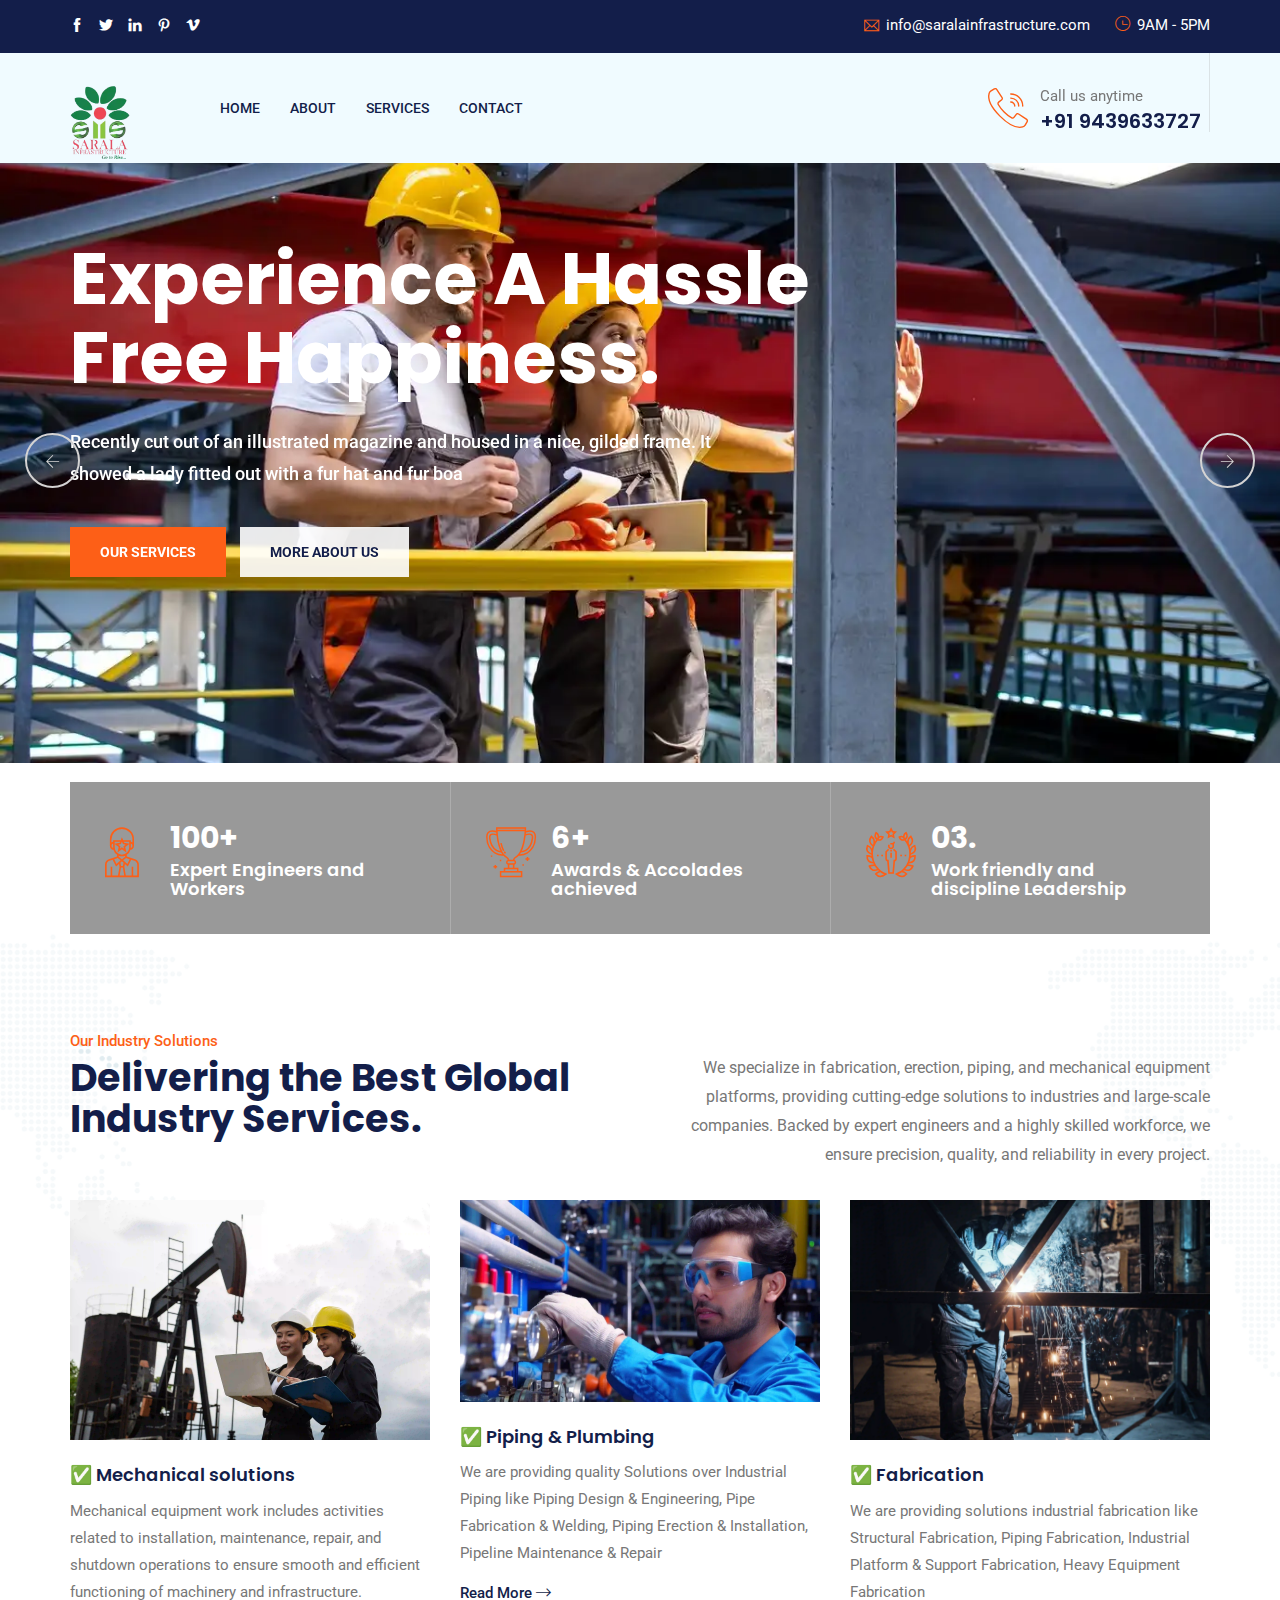
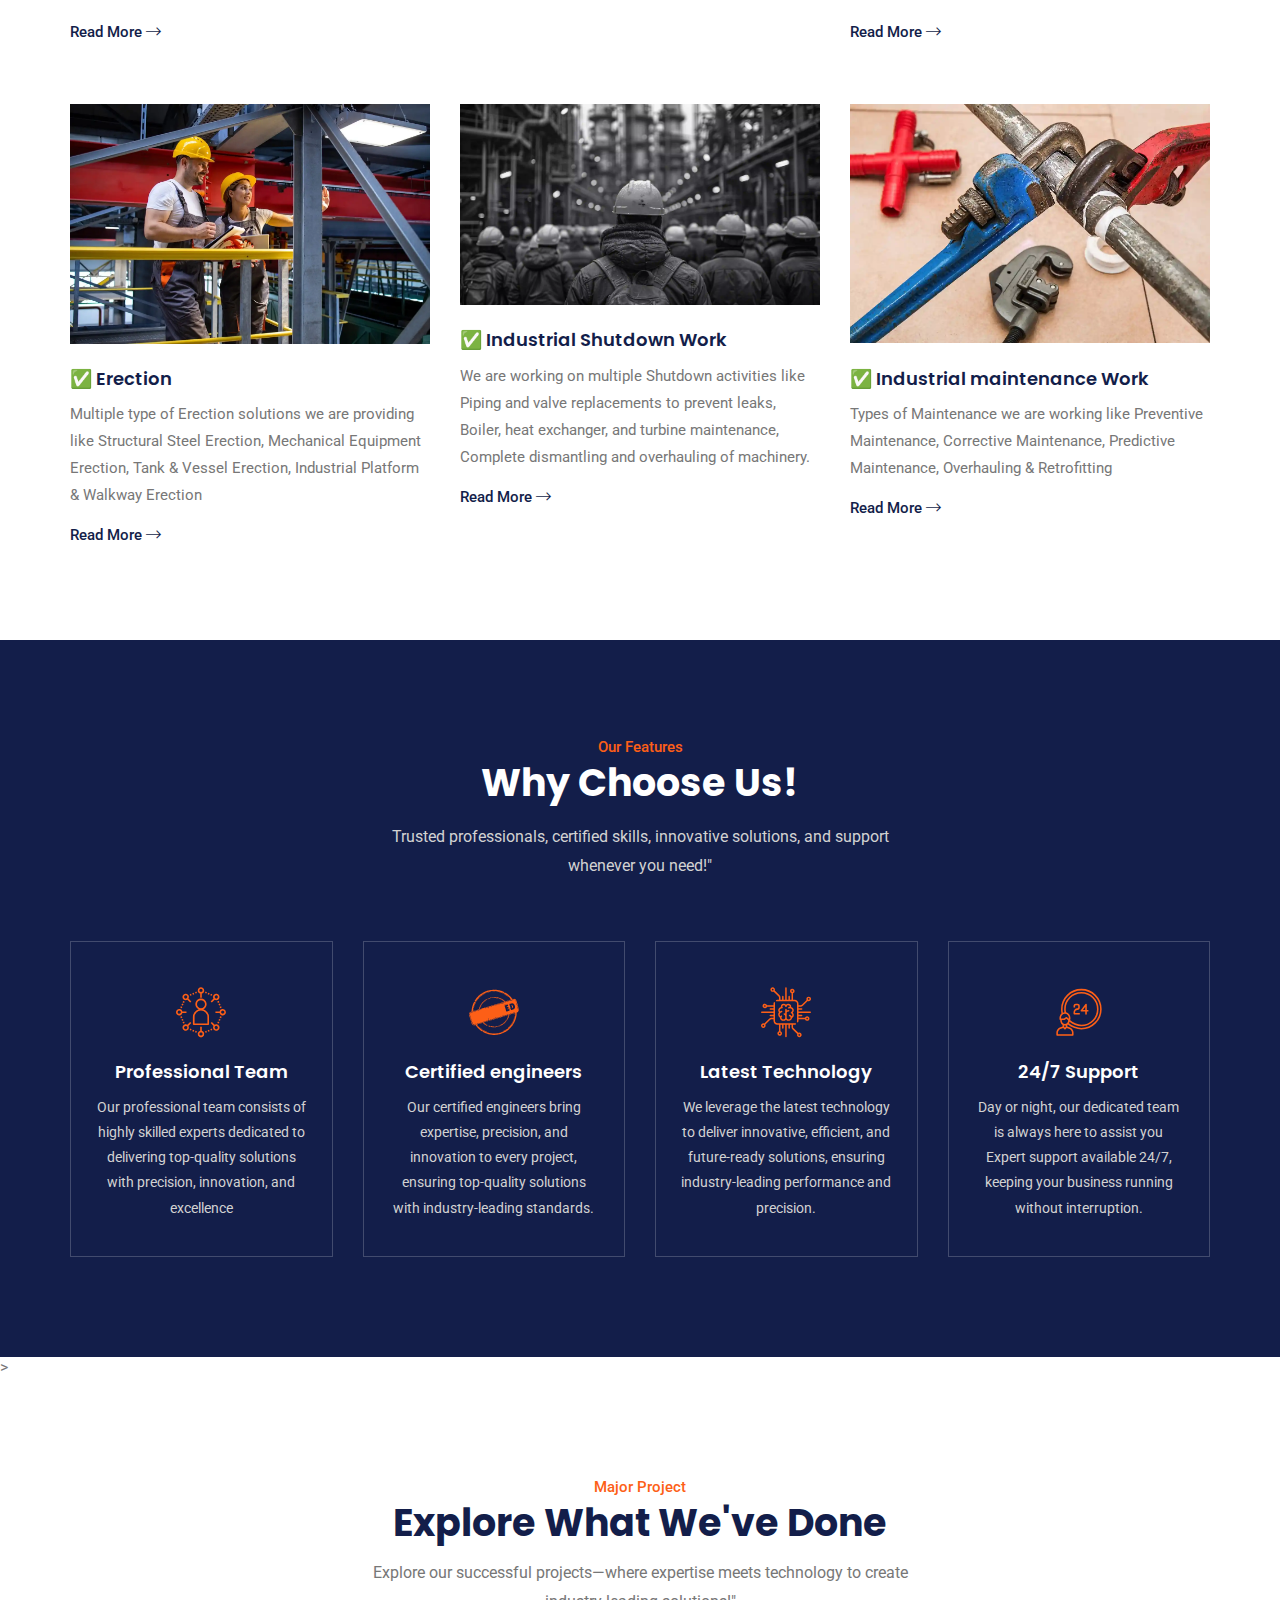
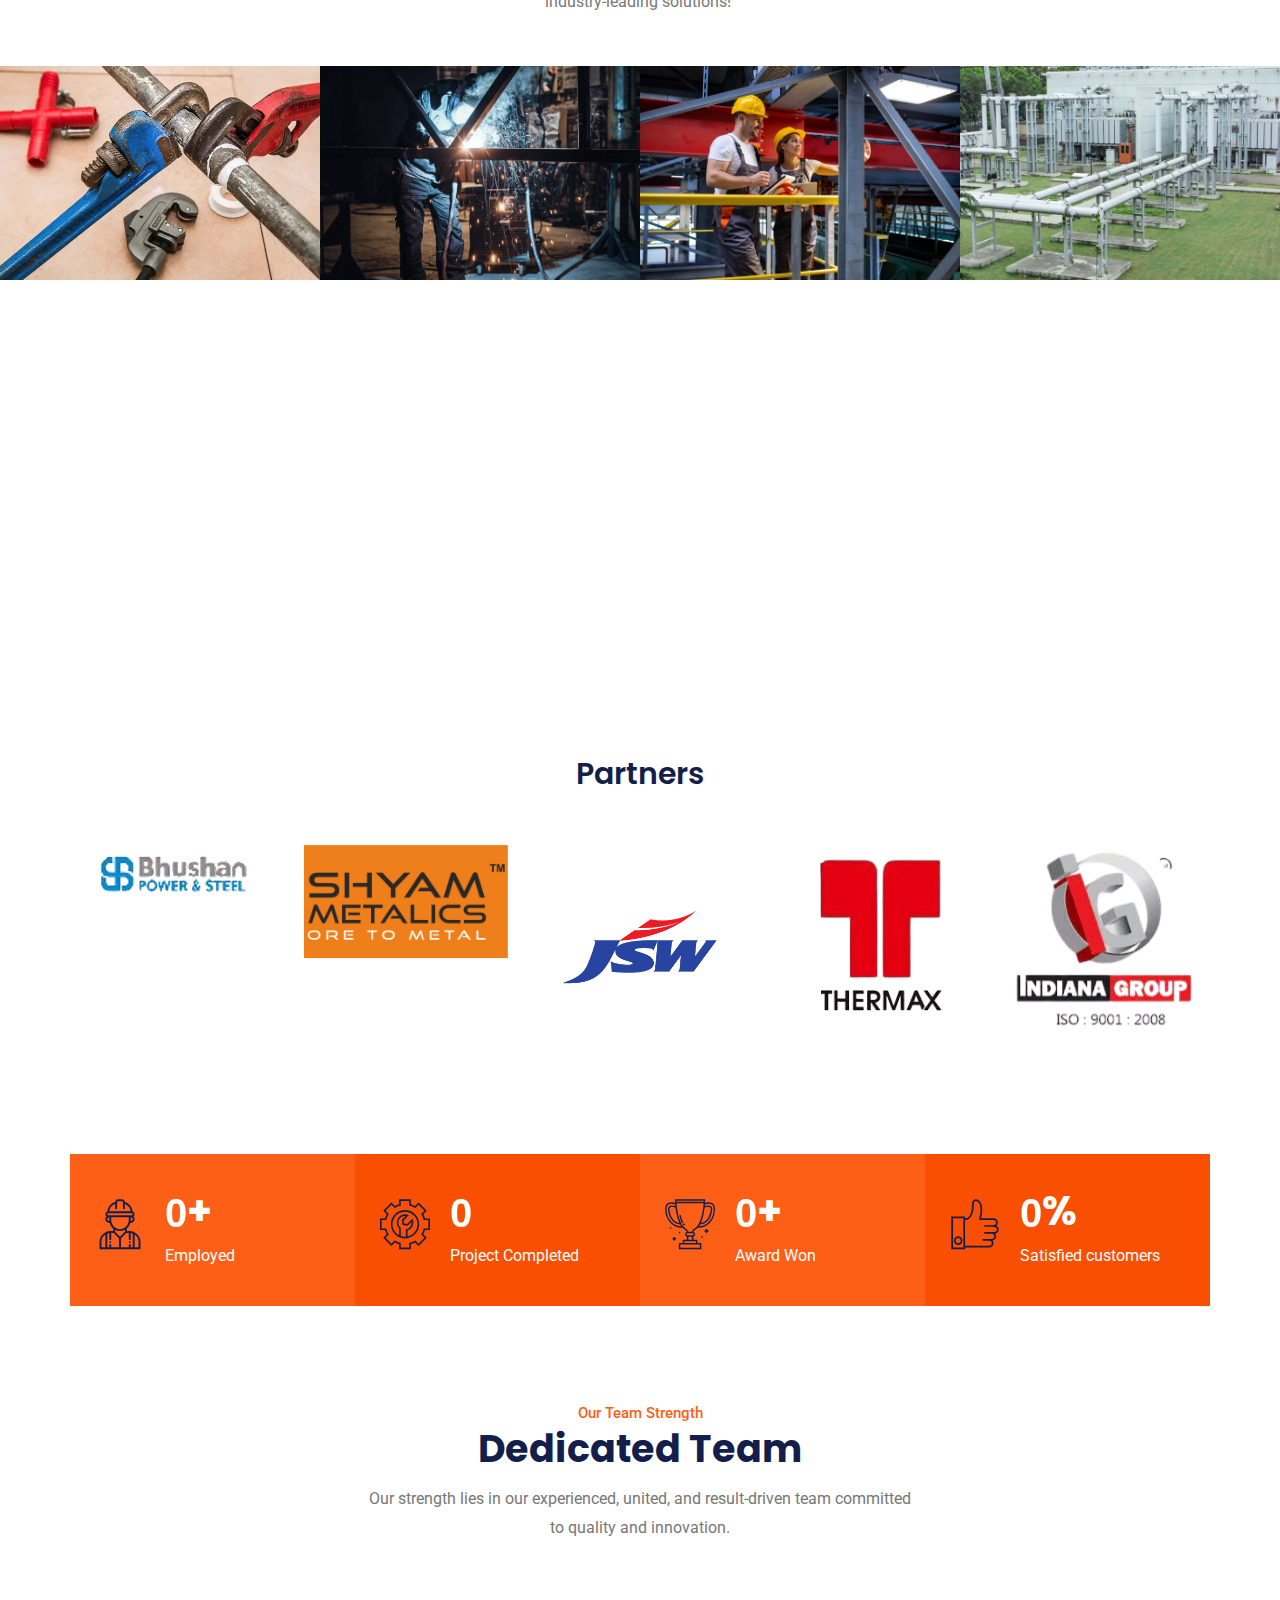
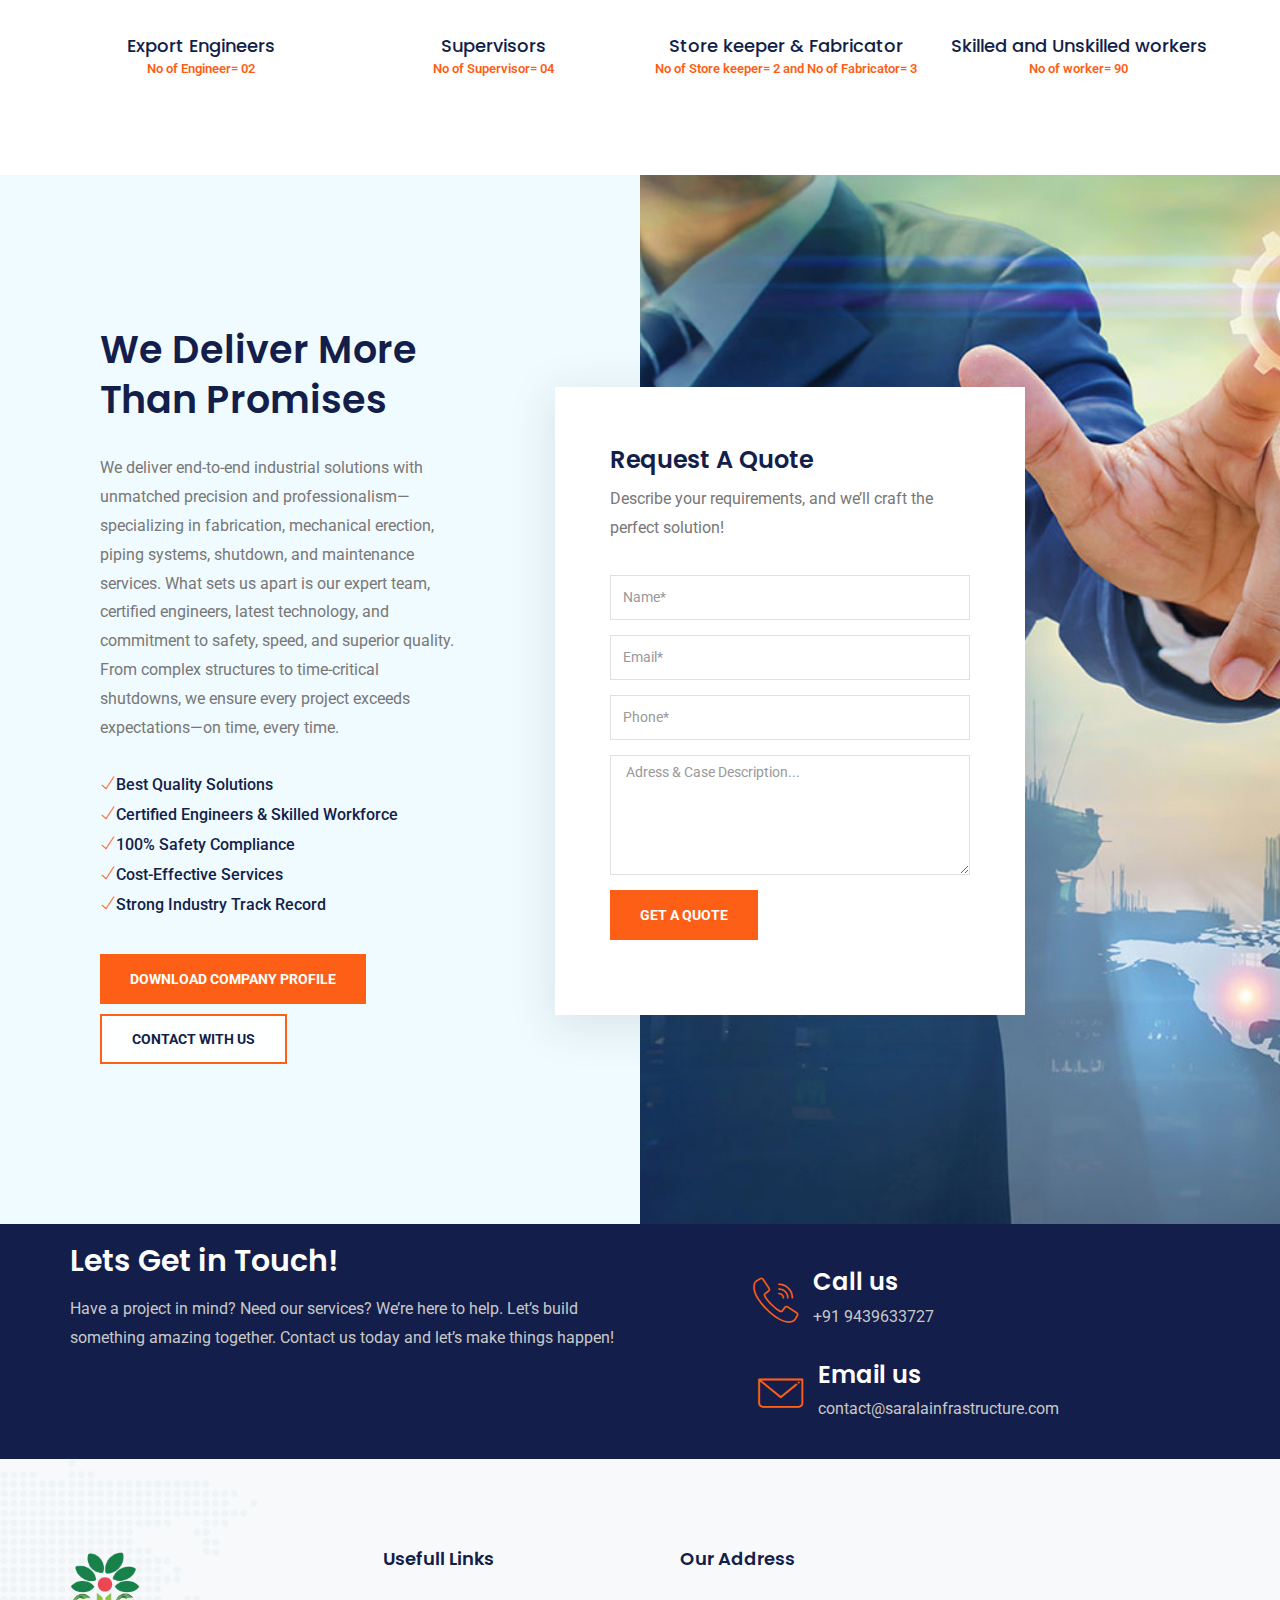
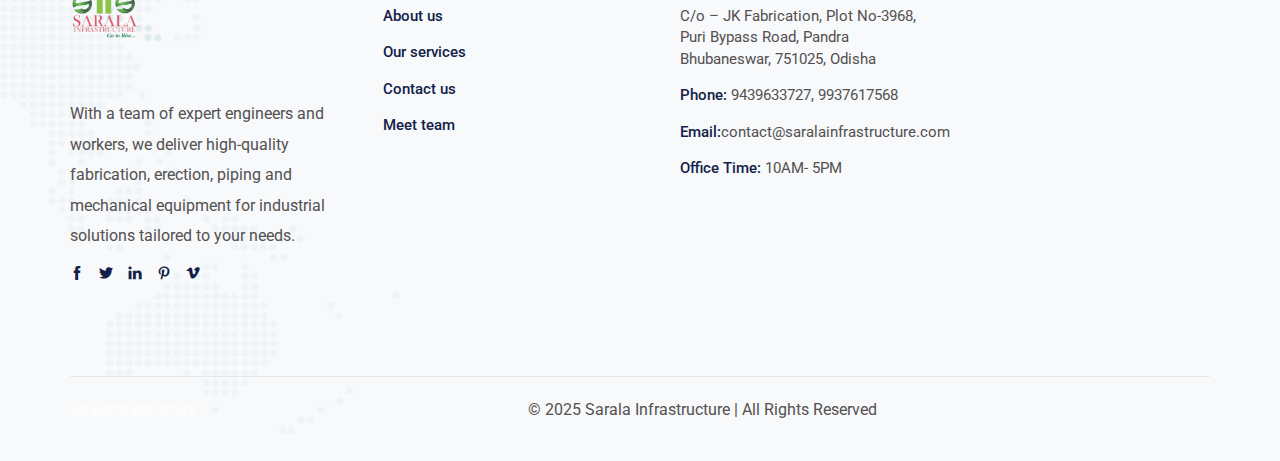
==== commit 0cd8dfa8: "After hosting this is commit" ====
--- a/index.html
+++ b/index.html
@@ -9,22 +9,83 @@
     <meta name="author" content="irstheme">
 
     <title> SARALA INFRASTRUCTURE </title>
+    <!-- 🌟 Critical CSS Inlined for Faster Load -->
+    <style>
+        @import url("https://fonts.googleapis.com/css?family=Poppins:500,600,700|Roboto:400,400i,500,700&display=swap");
+        html { font-size: 16px; }
+        body {
+          font-family: "Roboto", sans-serif;
+          background-color: #fff;
+          font-size: 16px;
+          color: #777777;
+          -webkit-font-smoothing: antialiased;
+          overflow-x: hidden;
+        }
+        h1, h2, h3, h4, h5, h6 {
+          font-family: "Poppins", sans-serif;
+          color: #121212;
+          font-weight: 600;
+          margin: 0;
+        }
+        h1 { font-size: 38px; }
+        h2 { font-size: 32px; }
+        h3 { font-size: 28px; }
+        h4 { font-size: 24px; }
+        h5 { font-size: 20px; }
+        h6 { font-size: 16px; }
+        p {
+          margin: 0;
+          font-size: 16px;
+          line-height: 1.8;
+        }
+        ul {
+          margin: 0;
+          padding: 0;
+          list-style-type: none;
+        }
+        a {
+          color: inherit;
+          text-decoration: none;
+          transition: all 0.3s ease-in-out;
+        }
+        a:hover {
+          color: #f72585;
+        }
+      </style>
+  
+      
     <link rel="icon" type="image/png" href="favicon.png">
     
     <link href="assets/css/themify-icons.css" rel="stylesheet">
     <link href="assets/css/flaticon.css" rel="stylesheet">
     <link href="assets/css/bootstrap.min.css" rel="stylesheet">
+    
     <link href="assets/css/animate.css" rel="stylesheet">
     <link href="assets/css/owl.carousel.css" rel="stylesheet">
     <link href="assets/css/owl.theme.css" rel="stylesheet">
-    <link href="assets/css/slick.css" rel="stylesheet">
-    <link href="assets/css/slick-theme.css" rel="stylesheet">
+   <!-- <link href="assets/css/slick.css" rel="stylesheet">-->
+    <!--<link href="assets/css/slick-theme.css" rel="stylesheet">-->
     <link href="assets/css/swiper.min.css" rel="stylesheet">
     <link href="assets/css/odometer-theme-default.css" rel="stylesheet">
     <link href="assets/css/owl.transitions.css" rel="stylesheet">
     <link href="assets/css/jquery.fancybox.css" rel="stylesheet">
     <link href="assets/css/style.css" rel="stylesheet">
-
+     <!-- start preloader -->
+     <div class="preloader">
+        <div class="loader">
+            <div class="gear two">
+                <svg viewbox="0 0 100 100" fill="#131e4a">
+                    <path d="M97.6,55.7V44.3l-13.6-2.9c-0.8-3.3-2.1-6.4-3.9-9.3l7.6-11.7l-8-8L67.9,20c-2.9-1.7-6-3.1-9.3-3.9L55.7,2.4H44.3l-2.9,13.6      c-3.3,0.8-6.4,2.1-9.3,3.9l-11.7-7.6l-8,8L20,32.1c-1.7,2.9-3.1,6-3.9,9.3L2.4,44.3v11.4l13.6,2.9c0.8,3.3,2.1,6.4,3.9,9.3      l-7.6,11.7l8,8L32.1,80c2.9,1.7,6,3.1,9.3,3.9l2.9,13.6h11.4l2.9-13.6c3.3-0.8,6.4-2.1,9.3-3.9l11.7,7.6l8-8L80,67.9      c1.7-2.9,3.1-6,3.9-9.3L97.6,55.7z M50,65.6c-8.7,0-15.6-7-15.6-15.6s7-15.6,15.6-15.6s15.6,7,15.6,15.6S58.7,65.6,50,65.6z"></path>
+                </svg>
+            </div>
+            <div class="gear three">
+                <svg viewbox="0 0 100 100" fill="#fd5f17">
+                    <path d="M97.6,55.7V44.3l-13.6-2.9c-0.8-3.3-2.1-6.4-3.9-9.3l7.6-11.7l-8-8L67.9,20c-2.9-1.7-6-3.1-9.3-3.9L55.7,2.4H44.3l-2.9,13.6      c-3.3,0.8-6.4,2.1-9.3,3.9l-11.7-7.6l-8,8L20,32.1c-1.7,2.9-3.1,6-3.9,9.3L2.4,44.3v11.4l13.6,2.9c0.8,3.3,2.1,6.4,3.9,9.3      l-7.6,11.7l8,8L32.1,80c2.9,1.7,6,3.1,9.3,3.9l2.9,13.6h11.4l2.9-13.6c3.3-0.8,6.4-2.1,9.3-3.9l11.7,7.6l8-8L80,67.9      c1.7-2.9,3.1-6,3.9-9.3L97.6,55.7z M50,65.6c-8.7,0-15.6-7-15.6-15.6s7-15.6,15.6-15.6s15.6,7,15.6,15.6S58.7,65.6,50,65.6z"></path>
+                </svg>
+            </div>
+        </div>
+    </div>
+ <!-- end preloader -->
     <!-- HTML5 shim and Respond.js for IE8 support of HTML5 elements and media queries -->
     <!--[if lt IE 9]>
     <script src="https://oss.maxcdn.com/html5shiv/3.7.3/html5shiv.min.js"></script>
@@ -38,22 +99,8 @@
     <!-- start page-wrapper -->
     <div class="page-wrapper">
 
-        <!-- start preloader -->
-        <div class="preloader">
-            <div class="loader">
-                <div class="gear two">
-                    <svg viewbox="0 0 100 100" fill="#131e4a">
-                        <path d="M97.6,55.7V44.3l-13.6-2.9c-0.8-3.3-2.1-6.4-3.9-9.3l7.6-11.7l-8-8L67.9,20c-2.9-1.7-6-3.1-9.3-3.9L55.7,2.4H44.3l-2.9,13.6      c-3.3,0.8-6.4,2.1-9.3,3.9l-11.7-7.6l-8,8L20,32.1c-1.7,2.9-3.1,6-3.9,9.3L2.4,44.3v11.4l13.6,2.9c0.8,3.3,2.1,6.4,3.9,9.3      l-7.6,11.7l8,8L32.1,80c2.9,1.7,6,3.1,9.3,3.9l2.9,13.6h11.4l2.9-13.6c3.3-0.8,6.4-2.1,9.3-3.9l11.7,7.6l8-8L80,67.9      c1.7-2.9,3.1-6,3.9-9.3L97.6,55.7z M50,65.6c-8.7,0-15.6-7-15.6-15.6s7-15.6,15.6-15.6s15.6,7,15.6,15.6S58.7,65.6,50,65.6z"></path>
-                    </svg>
-                </div>
-                <div class="gear three">
-                    <svg viewbox="0 0 100 100" fill="#fd5f17">
-                        <path d="M97.6,55.7V44.3l-13.6-2.9c-0.8-3.3-2.1-6.4-3.9-9.3l7.6-11.7l-8-8L67.9,20c-2.9-1.7-6-3.1-9.3-3.9L55.7,2.4H44.3l-2.9,13.6      c-3.3,0.8-6.4,2.1-9.3,3.9l-11.7-7.6l-8,8L20,32.1c-1.7,2.9-3.1,6-3.9,9.3L2.4,44.3v11.4l13.6,2.9c0.8,3.3,2.1,6.4,3.9,9.3      l-7.6,11.7l8,8L32.1,80c2.9,1.7,6,3.1,9.3,3.9l2.9,13.6h11.4l2.9-13.6c3.3-0.8,6.4-2.1,9.3-3.9l11.7,7.6l8-8L80,67.9      c1.7-2.9,3.1-6,3.9-9.3L97.6,55.7z M50,65.6c-8.7,0-15.6-7-15.6-15.6s7-15.6,15.6-15.6s15.6,7,15.6,15.6S58.7,65.6,50,65.6z"></path>
-                    </svg>
-                </div>
-            </div>
-        </div>
-        <!-- end preloader -->
+       <!--Privusly preloader is here I trasnfer to head-->
+       
 
         <!-- Start header -->
         <header id="header" class="site-header header-style-2">
@@ -91,7 +138,7 @@
                             <span class="icon-bar"></span>
                             <span class="icon-bar"></span>
                         </button>
-                        <a class="navbar-brand" href="index.html"><img src="assets/images/Logo_saralainfrastructure.png" alt></a>  <!--Company logo-->
+                        <a class="navbar-brand" href="index.html"><img src="assets/images/Logo_saralainfrastructure.webp" loading="lazy" alt></a>  <!--Company logo-->
                     </div>
                     <div id="navbar" class="navbar-collapse collapse navigation-holder">
                         <button class="close-navbar"><i class="ti-close"></i></button>
@@ -150,7 +197,7 @@
             <div class="swiper-container">
                 <div class="swiper-wrapper">
                     <div class="swiper-slide">
-                        <div class="slide-inner slide-bg-image" data-background="assets/images/slider/erection.jpg">
+                        <div class="slide-inner slide-bg-image " data-background="assets/images/slider/erection.webp" loading="lazy" >
                             <div class="container">
                                 <div data-swiper-parallax="300" class="slide-title">
                                     <h2>Experience a Hassle Free Happiness.</h2>
@@ -167,7 +214,7 @@
                         </div> <!-- end slide-inner --> 
                     </div> <!-- end swiper-slide -->
                     <div class="swiper-slide">
-                        <div class="slide-inner slide-bg-image" data-background="assets/images/slider/slide-2.jpg">
+                        <div class="slide-inner slide-bg-image lazy-bg" data-background="assets/images/slider/slide-2.webp" loading="lazy">
                             <div class="container">
                                 <div data-swiper-parallax="300" class="slide-title">
                                     <h2>Experience a Hassle Free Happiness.</h2>
@@ -184,7 +231,7 @@
                         </div> <!-- end slide-inner --> 
                     </div> <!-- end swiper-slide -->
                     <div class="swiper-slide">
-                        <div class="slide-inner slide-bg-image" data-background="assets/images/slider/Welding.jpg">
+                        <div class="slide-inner slide-bg-image lazy-bg" data-background="assets/images/slider/welding.webp" loading="lazy">
                             <div class="container">
                                 <div data-swiper-parallax="300" class="slide-title">
                                     <h2>Experience a Hassle Free Happiness.</h2>
@@ -202,7 +249,7 @@
                     </div> <!-- end swiper-slide -->
 
                     <div class="swiper-slide">
-                        <div class="slide-inner slide-bg-image" data-background="assets/images/slider/slide-4.jpg">
+                        <div class="slide-inner slide-bg-image lazy-bg" data-background="assets/images/slider/slide-4.webp" loading="lazy">
                             <div class="container">
                                 <div data-swiper-parallax="300" class="slide-title">
                                     <h2>The Best Move you will Ever Make</h2>
@@ -285,37 +332,37 @@
                     <div class="col col-xs-12">
                         <div class="service-grids clearfix">
                             <div class="grid">
-                                <img src="assets/images/services/mechanical.jpg" alt>
+                                <img src="assets/images/services/mechanical.webp" loading="lazy" alt>
                                 <h4><a href="#">✅ Mechanical solutions</a></h4>
                                 <p>Mechanical equipment work includes activities related to installation, maintenance, repair, and shutdown operations to ensure smooth and efficient functioning of machinery and infrastructure.</p>
                                 <a href="#" class="read-more">Read More <i class="fi flaticon-next"></i></a>
                             </div>
                             <div class="grid">
-                                <img src="assets/images/services/pipeline.jpg" alt>
+                                <img src="assets/images/services/pipeline.webp" loading="lazy" alt>
                                 <h4><a href="#">✅ Piping & Plumbing</a></h4>
                                 <p> We are providing quality Solutions over Industrial Piping like Piping Design & Engineering, Pipe Fabrication & Welding, Piping Erection & Installation, Pipeline Maintenance & Repair</p>
                                 <a href="#" class="read-more">Read More <i class="fi flaticon-next"></i></a>
                             </div>
                             <div class="grid">
-                                <img src="assets/images/services/welding.jpg" alt>
+                                <img src="assets/images/services/febrication.webp" loading="lazy" alt>
                                 <h4><a href="#">✅ Fabrication</a></h4>
                                 <p> We are providing solutions industrial fabrication like Structural Fabrication, Piping Fabrication, Industrial Platform & Support Fabrication, Heavy Equipment Fabrication</p>
                                 <a href="#" class="read-more">Read More <i class="fi flaticon-next"></i></a>
                             </div>
                             <div class="grid">
-                                <img src="assets/images/services/erection.jpg" alt>
+                                <img src="assets/images/services/erection.webp" loading="lazy" alt>
                                 <h4><a href="#">✅ Erection</a></h4>
                                 <p> Multiple type of Erection solutions we are providing like Structural Steel Erection, Mechanical Equipment Erection, Tank & Vessel Erection, Industrial Platform & Walkway Erection</p>
                                 <a href="#" class="read-more">Read More <i class="fi flaticon-next"></i></a>
                             </div>
                             <div class="grid">
-                                <img src="assets/images/services/shutdown.jpg" alt>
+                                <img src="assets/images/services/shutdown.webp" loading="lazy" alt>
                                 <h4><a href="#">✅ Industrial Shutdown Work</a></h4>
                                 <p>We are working on multiple Shutdown activities like Piping and valve replacements to prevent leaks, Boiler, heat exchanger, and turbine maintenance, Complete dismantling and overhauling of machinery.</p>
                                 <a href="#" class="read-more">Read More <i class="fi flaticon-next"></i></a>
                             </div>
                             <div class="grid">
-                                <img src="assets/images/services/mentenance.jpg" alt>
+                                <img src="assets/images/services/mentenance.webp" loading="lazy" alt>
                                 <h4><a href="#">✅ Industrial maintenance Work </a></h4>
                                 <p>Types of Maintenance we are working like Preventive Maintenance, Corrective Maintenance, Predictive Maintenance, Overhauling & Retrofitting </p>
                                 
@@ -364,7 +411,7 @@
                             </div>
                             <div class="grid">
                                 <i class="fi flaticon-24-hours"></i>
-                                <h3>27/7 Support</h3>
+                                <h3>24/7 Support</h3>
                                 <p>Day or night, our dedicated team is always here to assist you</p>
                                 <p>Expert support available 24/7, keeping your business running without interruption.</p>
                             </div>
@@ -398,7 +445,7 @@
                 <div class="project-grids featured-project-slider clearfix">
                     <div class="grid">
                         <div class="img-holder">
-                            <img src="assets/images/featured-project-slider/mentenance.jpg" alt>
+                            <img src="assets/images/featured-project-slider/mentenance.webp" loading="lazy" alt>
                         </div>
                         <div class="overlay">
                             <span class="count">04.</span>
@@ -409,7 +456,7 @@
                     </div>
                     <div class="grid">
                         <div class="img-holder">
-                            <img src="assets/images/featured-project-slider/febrication.jpg" alt>
+                            <img src="assets/images/featured-project-slider/febrication.webp" loading="lazy" alt>
                         </div>
                         <div class="overlay">
                             <span class="count">03.</span>
@@ -420,7 +467,7 @@
                     </div>
                     <div class="grid">
                         <div class="img-holder">
-                            <img src="assets/images/featured-project-slider/erection2.jpg" alt>
+                            <img src="assets/images/featured-project-slider/erection.webp" loading="lazy" alt>
                         </div>
                         <div class="overlay">
                             <span class="count">04.</span>
@@ -432,7 +479,7 @@
                     </div>
                     <div class="grid">
                         <div class="img-holder">
-                            <img src="assets/images/featured-project-slider/piping2.jpg" alt>
+                            <img src="assets/images/featured-project-slider/piping2.webp" loading="lazy" alt>
                         </div>
                         <div class="overlay">
                             <span class="count">02.</span>
@@ -456,22 +503,22 @@
                     <div class="col col-xs-12"> 
                         <div class="partner-grids partners-slider">
                             <div class="grid">
-                                <img src="assets/images/partners/bhushan.png" alt>
-                            </div>
-                            <div class="grid">
-                                <img src="assets/images/partners/syam.jpg" alt>
-                            </div>
-                            <div class="grid">
-                                <img src="assets/images/partners/jsw.png" alt>
-                            </div>
-                            <div class="grid">
-                                <img src="assets/images/partners/thermax2.png" alt>
-                            </div>
-                            <div class="grid">
-                                <img src="assets/images/partners/indiana.png" alt>
-                            </div>
-                            <div class="grid">
-                                <img src="assets/images/partners/tatasteel.png" alt>
+                                <img src="assets/images/partners/bhushan.png" loading="lazy" alt>
+                            </div>
+                            <div class="grid">
+                                <img src="assets/images/partners/syam.jpg" loading="lazy" alt>
+                            </div>
+                            <div class="grid">
+                                <img src="assets/images/partners/jsw.png" loading="lazy" alt>
+                            </div>
+                            <div class="grid">
+                                <img src="assets/images/partners/thermax2.png" loading="lazy" alt>
+                            </div>
+                            <div class="grid">
+                                <img src="assets/images/partners/indiana.png" loading="lazy" alt>
+                            </div>
+                            <div class="grid">
+                                <img src="assets/images/partners/tatasteel.png" loading="lazy" alt>
                             </div>
                         </div>
                     </div>
@@ -541,7 +588,7 @@
                             <div class="grid">
                                 <div class="img-social">
                                     <div class="img-holder">
-                                       <img src="assets/images/team/engineerlogo.png" alt>
+                                       <img src="assets/images/team/engineerlogo.webp" loading="lazy" alt>
                                         
                                     </div>
                                     
@@ -554,16 +601,9 @@
                             <div class="grid">
                                 <div class="img-social">
                                     <div class="img-holder">
-                                        <img src="assets/images/team/supervisorlogo.png" alt>
+                                        <img src="assets/images/team/supervisorlogo.webp" loading="lazy" alt>
                                     </div>
-                                    <div class="social">
-                                        <ul>
-                                            <li><a href="#"><i class="ti-facebook"></i></a></li>
-                                            <li><a href="#"><i class="ti-twitter-alt"></i></a></li>
-                                            <li><a href="#"><i class="ti-linkedin"></i></a></li>
-                                            <li><a href="#"><i class="ti-pinterest"></i></a></li>
-                                        </ul>
-                                    </div>
+                                    
                                 </div>
                                 <div class="details">
                                     <h3>Supervisors</h3>
@@ -573,16 +613,9 @@
                             <div class="grid">
                                 <div class="img-social">
                                     <div class="img-holder">
-                                        <img src="assets/images/team/storekeeperlogo.png" alt>
+                                        <img src="assets/images/team/storekeeperlogo.webp" loading="lazy" alt>
                                     </div>
-                                    <div class="social">
-                                        <ul>
-                                            <li><a href="#"><i class="ti-facebook"></i></a></li>
-                                            <li><a href="#"><i class="ti-twitter-alt"></i></a></li>
-                                            <li><a href="#"><i class="ti-linkedin"></i></a></li>
-                                            <li><a href="#"><i class="ti-pinterest"></i></a></li>
-                                        </ul>
-                                    </div>
+                                   
                                 </div>
                                 <div class="details">
                                     <h3>Store keeper & Fabricator</h3>
@@ -593,16 +626,9 @@
                             <div class="grid">
                                 <div class="img-social">
                                     <div class="img-holder">
-                                        <img src="assets/images/team/fabricationlogo.png" alt>
+                                        <img src="assets/images/team/fabricationlogo.webp" loading="lazy" alt>
                                     </div>
-                                    <div class="social">
-                                        <ul>
-                                            <li><a href="#"><i class="ti-facebook"></i></a></li>
-                                            <li><a href="#"><i class="ti-twitter-alt"></i></a></li>
-                                            <li><a href="#"><i class="ti-linkedin"></i></a></li>
-                                            <li><a href="#"><i class="ti-pinterest"></i></a></li>
-                                        </ul>
-                                    </div>
+                                    
                                 </div>
                                 <div class="details">
                                     <h3>Skilled and Unskilled workers</h3>
@@ -720,12 +746,12 @@
                             <div class="widget about-widget">
                                 
                                 <div class="logo widget-title">
-                                <img src="assets/images/Logo_saralainfrastructure.png" alt>
+                                <img src="assets/images/Logo_saralainfrastructure.webp" loading="lazy" alt>
                                     
                                     <!--<img src="assets/images/saralafooterlogo.png" alt>-->
                                 </div>
                                 <div class="letter-log-logo2">
-                                    <img src="assets/images/saralafooterlogo.png" alt>
+                                    <img src="assets/images/saralafooterlogo.webp" loading="lazy" alt>
                                 </div>
                                 <p>With a team of expert engineers and workers, we deliver high-quality fabrication, erection, piping and mechanical equipment for industrial solutions tailored to your needs.</p>
                                 <div class="social-icons">
